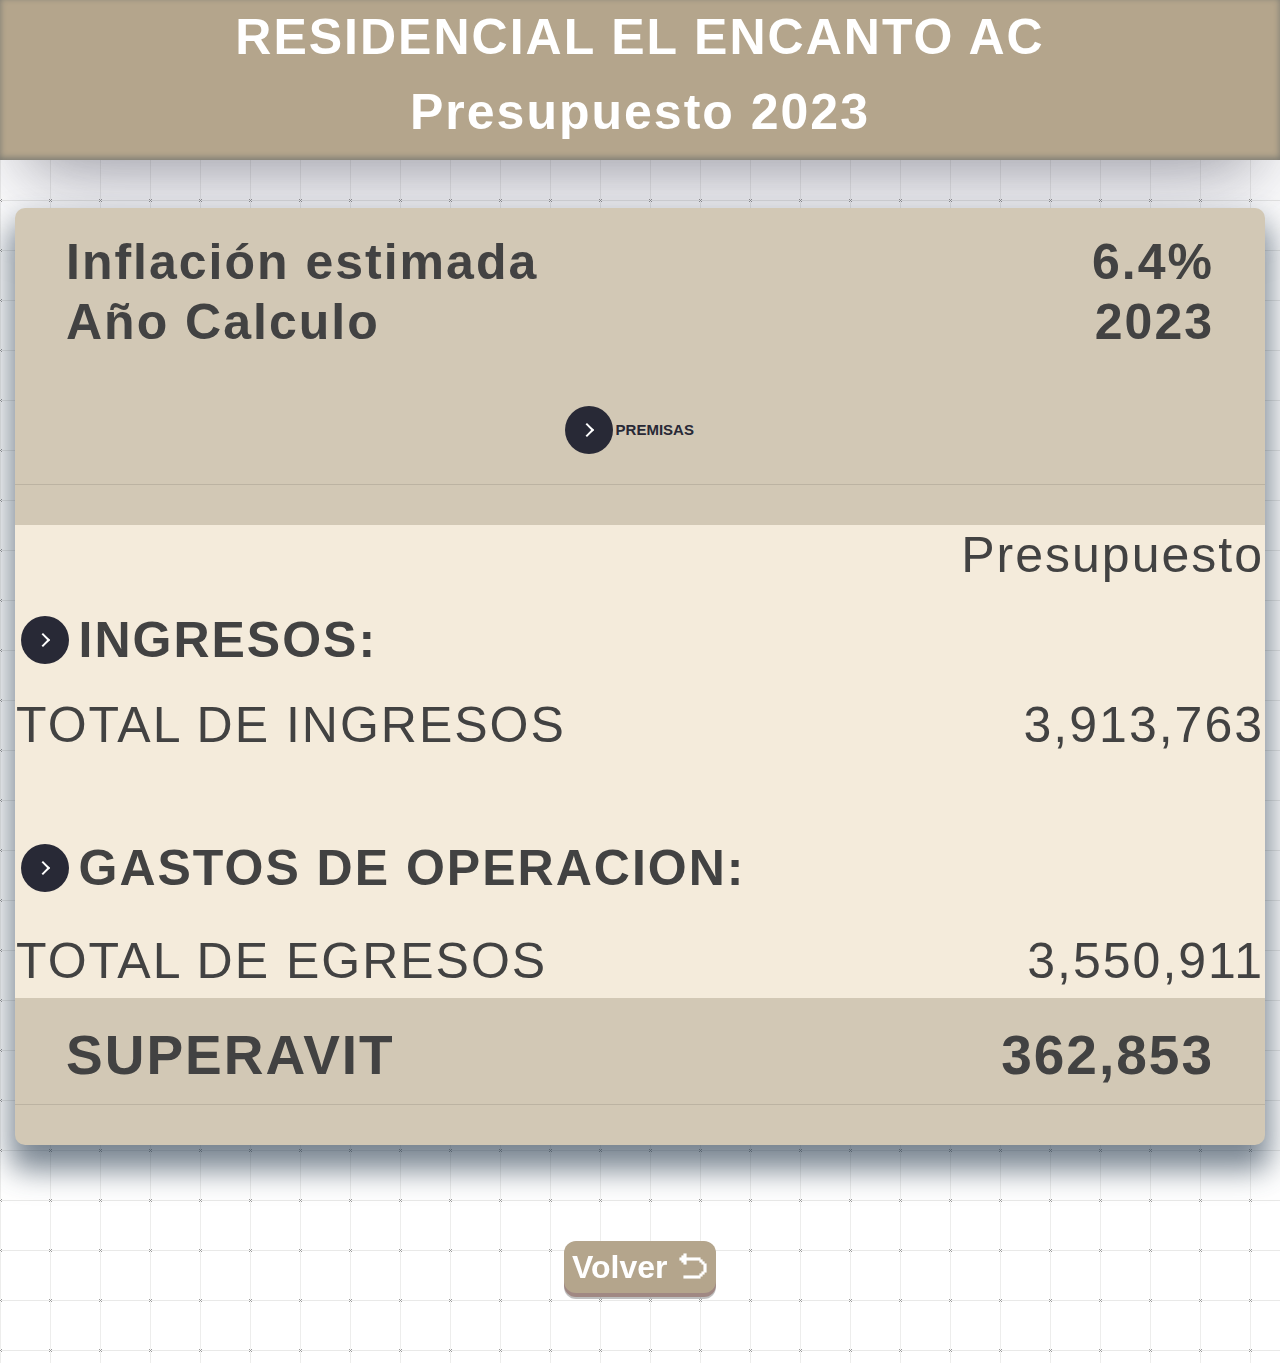
==== presupuesto.html @ ca0fb0a0 "Initial commit" ====
<script src="presupuesto.js" type="text/javascript"></script>
<link href="presupuesto.css" rel="stylesheet" />
<link rel="stylesheet" href="https://cdn.jsdelivr.net/npm/bootstrap@4.3.1/dist/css/bootstrap.min.css"
    integrity="sha384-ggOyR0iXCbMQv3Xipma34MD+dH/1fQ784/j6cY/iJTQUOhcWr7x9JvoRxT2MZw1T" crossorigin="anonymous">
<title>Presupuesto 2023</title>
<div class="header">
    RESIDENCIAL EL ENCANTO AC
    <p>
        Presupuesto 2023
    </p>
</div>
<br>
<br>

<body>
    <div class="contenido">
        <div class="contenedor">
            <br>
            <div class="inicio">
                <table style="width: 100%; border-collapse: collapse;" class="tablaP">
                    <tbody>
                        <tr>
                            <td style="text-align: justify;">
                                Inflación estimada
                            </td>
                            <td style="text-align: right;">
                                6.4%
                            </td>
                        </tr>
                        <tr>
                            <td style="text-align: justify;">
                                Año Calculo
                            </td>
                            <td style="text-align: right;">
                                2023
                            </td>
                        </tr>
                    </tbody>
                </table>
                <br>
                <div class="centrar-boton">
                    <a href="#contenidoPremisas">
                        <button class="learn-more" style='cursor: pointer; width: 150px;'
                            onClick="muestraPremisas('contenidoPremisas')">
                            <span class="circle" aria-hidden="true">
                                <span class="icon arrow"></span>
                            </span>
                            <span class="button-text">Premisas</span>
                        </button>
                </div>
                </a>
                <div id="contenidoPremisas">
                    <div id="cerrarPremisas" style="text-align: left; font-size: 60px;"><a
                            style="text-decoration: none; color: #434343;" href="javascript:cerrarPremisas()">🆇</a>
                    </div>
                    <div class="subtitulo" style="font-size: 65px;">
                        PREMISAS DE CALCULO
                    </div>
                    <br>
                    <table style="width: 100%; border-collapse: collapse; background-color: #F4EBDB;">
                        <tbody>
                            <tr>
                                <td style="text-align: left; font-size: 45px;">
                                    Incremento en sueldos
                                </td>
                                <td style="text-align: right; font-size: 45px;">
                                    10%
                                </td>
                            </tr>
                            <tr>
                                <td style="text-align: left; font-size: 45px;">
                                    Incremento en energía eléctrica
                                </td>
                                <td style="text-align: right; font-size: 45px;">
                                    7.10%
                                </td>
                            </tr>
                            <tr>
                                <td style="text-align: left; font-size: 45px;">
                                    Inflación
                                </td>
                                <td style="text-align: right; font-size: 45px;">
                                    6.04%
                                </td>
                            </tr>
                        </tbody>
                    </table>
                    <br>
                    <br>
                    <p style="font-size: 30px; text-align: left;">
                        Se contempla un programa de mantenimento preventivo
                    </p>
                    <p style="font-size: 30px; text-align: left;">
                        <strong>Nota: </strong> En los sueldos se esta considerando el incremento en los días de
                        vacaciones aprobado en la Ley Federal del Trabajo para 2023
                    </p>
                </div>

            </div>
            <hr>
            <br>
            <table style="width: 100%; height: auto; border-collapse: collapse;" class="tablaC">
                <tbody>
                    <tr>
                        <td style="width: 50%; height: auto; text-align: left;">

                        </td>
                        <td style="width: 50%; height: auto; text-align: right;">
                            Presupuesto
                        </td>
                    </tr>
                </tbody>
            </table>
            <div id="contenidoP">
                <table style="width: 100%; border-collapse: collapse;" class="tablaI">
                    <tbody>
                        <td style="width: 5%;">
                            <a href="#contenidoI">
                                <div class="centrar-boton">
                                    <button class="learn-more" style='cursor: pointer; width: 50px;'
                                        onClick="muestraI('contenidoI')">
                                        <span class="circle" aria-hidden="true">
                                            <span class="icon arrow"></span>
                                        </span>
                                        <span class="button-text"></span>
                                    </button>
                                </div>
                            </a>
                        </td>
                        <td style="width: 95%; text-align: justify;">
                            <strong>
                                INGRESOS:
                            </strong>
                        </td>
                        </tr>
                    </tbody>
                </table>
                <div id="contenidoI">
                    <div id="cerrarI" style="text-align: left; font-size: 60px;"><a
                            style="text-decoration: none; color: #434343;" href="javascript:cerrarI()">🆇</a>
                    </div>
                    <table style="width: 100%; height: auto; border-collapse: collapse;" class="tablaCI">
                        <tbody>
                            <tr>
                                <td style="text-align: left;">
                                    Ingresos por cuotas de mantenimiento
                                </td>
                                <td style="text-align: right;">
                                    4,155,855
                                </td>
                            </tr>
                            <tr>
                                <td style="text-align: left;">
                                    Descuentos por cuotas de mantenimiento
                                </td>
                                <td style="text-align: right;">
                                    278,129
                                </td>
                            </tr>
                            <tr>
                                <td style="text-align: left;">
                                    <strong>
                                        Ingresos netos de mantenimiento
                                    </strong>
                                </td>
                                <td style="text-align: right;">
                                    <strong>
                                        3,877,726
                                    </strong>
                                </td>
                            </tr>
                            <tr>
                                <td style="text-align: left;">
                                    Penalización
                                </td>
                                <td style="text-align: right;">
                                    13,914
                                </td>
                            </tr>
                            <tr>
                                <td style="text-align: left;">
                                    Otros ingresos
                                </td>
                                <td style="text-align: right;">
                                    2,000
                                </td>
                            </tr>
                            <tr>
                                <td style="text-align: left;">
                                    Intereses moratorios
                                </td>
                                <td style="text-align: right;">
                                    11,841
                                </td>
                            </tr>
                            <tr>
                                <td style="text-align: left;">
                                    Intereses por inversiones
                                    <hr>
                                </td>
                                <td style="text-align: right;">
                                    8,283
                                    <hr>
                                </td>
                            </tr>

                        </tbody>
                    </table>
                </div>
                <table style=" width: 100%; border-collapse: collapse;" class="tablaCI">
                    <tbody>
                        <tr>
                            <td style="width: 80%; text-align: left;">
                                TOTAL DE INGRESOS
                                <br>
                                <br>
                            </td>
                            <td style="width: 20%; text-align: right;">
                                3,913,763
                                <br>
                                <br>
                            </td>
                        </tr>
                    </tbody>
                </table>
                <table style="width: 100%; border-collapse: collapse;" class="tablaG">
                    <tbody>
                        <td style="width: 5%;">
                            <a href="#contenidoG">
                                <div class="centrar-boton">
                                    <button class="learn-more" style='cursor: pointer; width: 50px;'
                                        onClick="muestraG('contenidoG')">
                                        <span class="circle" aria-hidden="true">
                                            <span class="icon arrow"></span>
                                        </span>
                                        <span class="button-text"></span>
                                    </button>
                                </div>
                            </a>
                        </td>
                        <td style="width: 95%; text-align: justify;">
                            <strong>
                                GASTOS DE OPERACION:
                            </strong>
                        </td>
                        </tr>
                    </tbody>
                </table>
                <div id="contenidoG">
                    <div id="cerrarG" style="text-align: left; font-size: 60px;"><a
                            style="text-decoration: none; color: #434343;" href="javascript:cerrarG()">🆇</a>
                    </div>
                    <table style="width: 100%; border-collapse: collapse;" class="tablaCG">
                        <tbody>
                            <tr>
                                <td style="width: 5%;">
                                    <a href="#contenidoGA">
                                        <div class="centrar-boton">
                                            <button class="learn-more" style='cursor: pointer; width: 50px;'
                                                onClick="muestraGA('contenidoGA')">
                                                <span class="circle" aria-hidden="true">
                                                    <span class="icon arrow"></span>
                                                </span>
                                                <span class="button-text"></span>
                                            </button>
                                        </div>
                                    </a>
                                </td>
                                <td style="text-align: left; width: 70%;">
                                    <strong>
                                        GASTOS DE ADMINISTRACION
                                    </strong>
                                </td>
                                <td style="text-align: right; width: 25%;">
                                    <strong>
                                        491,463
                                    </strong>
                                </td>
                            </tr>
                        </tbody>
                    </table>
                    <div id="contenidoGA">
                        <table style="width: 100%; border-collapse: collapse;" class="tablaCG">
                            <tbody>
                                <tr>
                                    <td style="text-align: left;">
                                        Sueldos y salarios
                                    </td>
                                    <td style="text-align: right;">
                                        248,993
                                    </td>
                                </tr>
                                <tr>
                                    <td style="text-align: left;">
                                        Prima Vacacional
                                    </td>
                                    <td style="text-align: right;">
                                        3,762
                                    </td>
                                </tr>
                                <tr>
                                    <td style="text-align: left;">
                                        Aguinaldo
                                    </td>
                                    <td style="text-align: right;">
                                        10,261
                                    </td>
                                </tr>
                                <tr>
                                    <td style="text-align: left;">
                                        Honorarios por servicios contables
                                    </td>
                                    <td style="text-align: right;">
                                        65,780
                                    </td>
                                </tr>
                                <tr>
                                    <td style="text-align: left;">
                                        Honorarios por servicios legales
                                    </td>
                                    <td style="text-align: right;">
                                        20,000
                                    </td>
                                </tr>
                                <tr>
                                    <td style="text-align: left;">
                                        Gastos de teléfono
                                    </td>
                                    <td style="text-align: right;">
                                        10,536
                                    </td>
                                </tr>
                                <tr>
                                    <td style="text-align: left;">
                                        Servicio de internet
                                    </td>
                                    <td style="text-align: right;">
                                        4,668
                                    </td>
                                </tr>
                                <tr>
                                    <td style="text-align: left;">
                                        Gastos de seguridad social
                                    </td>
                                    <td style="text-align: right;">
                                        56,191
                                    </td>
                                </tr>
                                <tr>
                                    <td style="text-align: left;">
                                        Soporte de equipo de computo
                                    </td>
                                    <td style="text-align: right;">
                                        3,000
                                    </td>
                                </tr>
                                <tr>
                                    <td style="text-align: left;">
                                        Papelería y útiles de escritorio
                                    </td>
                                    <td style="text-align: right;">
                                        11,588
                                    </td>
                                </tr>
                                <tr>
                                    <td style="text-align: left;">
                                        Suministros de limpieza
                                    </td>
                                    <td style="text-align: right;">
                                        30,000
                                    </td>
                                </tr>
                                <tr>
                                    <td style="text-align: left;">
                                        Impuesto sobre nóminas
                                    </td>
                                    <td style="text-align: right;">
                                        7,890
                                    </td>
                                </tr>
                                <tr>
                                    <td style="text-align: left;">
                                        Varios
                                    </td>
                                    <td style="text-align: right;">
                                        6,777
                                    </td>
                                </tr>
                                <tr>
                                    <td style="text-align: left;">
                                        Gastos de asambleas
                                    </td>
                                    <td style="text-align: right;">
                                        7,966
                                    </td>
                                </tr>
                                <tr>
                                    <td style="text-align: left;">
                                        Gastos de transporte
                                    </td>
                                    <td style="text-align: right;">
                                        4,050
                                    </td>
                                </tr>

                            </tbody>
                        </table>
                    </div>
                    <table style="width: 100%; height: auto; border-collapse: collapse;" class="tablaCG">
                        <tbody>
                            <tr>
                                <td style="width: 5%;">
                                    <div class="centrar-boton">
                                        <button class="learn-more" style='cursor: pointer; width: 50px;'
                                            onClick="muestraGM('contenidoGM')">
                                            <span class="circle" aria-hidden="true">
                                                <span class="icon arrow"></span>
                                            </span>
                                            <span class="button-text"></span>
                                        </button>
                                    </div>
                                </td>
                                <td style="text-align: left; width: 70%;">
                                    <strong>
                                        GASTOS DE MANTENIMIENTO
                                    </strong>
                                </td>
                                <td style="text-align: right; width: 25%;">
                                    <strong>
                                        776,921
                                    </strong>
                                </td>
                            </tr>
                        </tbody>
                    </table>
                    <div id="contenidoGM">
                        <table style="width: 100%; border-collapse: collapse;" class="tablaCG">
                            <tbody>
                                <tr>
                                    <td style="text-align: left;">
                                        Sueldos y salarios
                                    </td>
                                    <td style="text-align: right;">
                                        522,514
                                    </td>
                                </tr>
                                <tr>
                                    <td style="text-align: left;">
                                        Prima dominical
                                    </td>
                                    <td style="text-align: right;">
                                        4,867
                                    </td>
                                </tr>
                                <tr>
                                    <td style="text-align: left;">
                                        Aguinaldo
                                    </td>
                                    <td style="text-align: right;">
                                        21,725
                                    </td>
                                </tr>
                                <tr>
                                    <td style="text-align: left;">
                                        Prima vacacional
                                    </td>
                                    <td style="text-align: right;">
                                        6,770
                                    </td>
                                </tr>
                                <tr>
                                    <td style="text-align: left;">
                                        Finíquitos
                                    </td>
                                    <td style="text-align: right;">
                                        85000
                                    </td>
                                </tr>
                                <tr>
                                    <td style="text-align: left;">
                                        Uniformes
                                    </td>
                                    <td style="text-align: right;">
                                        -
                                    </td>
                                </tr>
                                <tr>
                                    <td style="text-align: left;">
                                        Gastos de seguridad social
                                    </td>
                                    <td style="text-align: right;">
                                        119,515
                                    </td>
                                </tr>
                                <tr>
                                    <td style="text-align: left;">
                                        Impuesto sobre nómina
                                    </td>
                                    <td style="text-align: right;">
                                        16,530
                                    </td>
                                </tr>
                            </tbody>
                        </table>
                    </div>
                    <table style="width: 100%; height: auto; border-collapse: collapse;" class="tablaCG">
                        <tbody>
                            <tr>
                                <td style="width: 5%;">
                                    <div class="centrar-boton">
                                        <button class="learn-more" style='cursor: pointer; width: 50px;'
                                            onClick="muestraME('contenidoME')">
                                            <span class="circle" aria-hidden="true">
                                                <span class="icon arrow"></span>
                                            </span>
                                            <span class="button-text"></span>
                                        </button>
                                    </div>
                                </td>
                                <td style="text-align: left; width: 70%;">
                                    <strong>
                                        MANTENIMIENTO DE EDIFICIO
                                    </strong>
                                </td>
                                <td style="text-align: right; width: 25%;">
                                    <strong>
                                        902,336
                                    </strong>
                                </td>
                            </tr>
                        </tbody>
                    </table>
                    <div id="contenidoME">
                        <table style="width: 100%; border-collapse: collapse;" class="tablaCG">
                            <tbody>
                                <tr>
                                    <td style="text-align: left;">
                                        Suministros de mantenimiento
                                    </td>
                                    <td style="text-align: right;">
                                        32,612
                                    </td>
                                </tr>
                                <tr>
                                    <td style="text-align: left;">
                                        Agua potable
                                    </td>
                                    <td style="text-align: right;">
                                        185,890
                                    </td>
                                </tr>
                                <tr>
                                    <td style="text-align: left;">
                                        Energía eléctrica
                                    </td>
                                    <td style="text-align: right;">
                                        374,353
                                    </td>
                                </tr>
                                <tr>
                                    <td style="text-align: left;">
                                        Lonas
                                    </td>
                                    <td style="text-align: right;">
                                        50,000
                                    </td>
                                </tr>
                                <tr>
                                    <td style="text-align: left;">
                                        Pintura
                                    </td>
                                    <td style="text-align: right;">
                                        25,250
                                    </td>
                                </tr>
                                <tr>
                                    <td style="text-align: left;">
                                        Derechos por recolección de basura
                                    </td>
                                    <td style="text-align: right;">
                                        34,496
                                    </td>
                                </tr>
                                <tr>
                                    <td style="text-align: left;">
                                        Gastos de reparaciónes
                                    </td>
                                    <td style="text-align: right;">
                                        7,159
                                    </td>
                                </tr>
                                <tr>
                                    <td style="text-align: left;">
                                        Mantenimiento de áreas comúnes
                                    </td>
                                    <td style="text-align: right;">
                                        192,575
                                    </td>
                                </tr>
                            </tbody>
                        </table>
                    </div>
                    <table style="width: 100%; height: auto; border-collapse: collapse;" class="tablaCG">
                        <tbody>
                            <tr>
                                <td style="width: 5%;">
                                    <div class="centrar-boton">
                                        <button class="learn-more" style='cursor: pointer; width: 50px;'
                                            onClick="muestraA('contenidoA')">
                                            <span class="circle" aria-hidden="true">
                                                <span class="icon arrow"></span>
                                            </span>
                                            <span class="button-text"></span>
                                        </button>
                                    </div>
                                </td>
                                <td style="text-align: left; width: 70%;">
                                    <strong>
                                        ALBERCAS
                                    </strong>
                                </td>
                                <td style="text-align: right; width: 25%;">
                                    <strong>
                                        93,327
                                    </strong>
                                </td>
                            </tr>
                        </tbody>
                    </table>
                    <div id="contenidoA">
                        <table style="width: 100%; border-collapse: collapse;" class="tablaCG">
                            <tbody>
                                <tr>
                                    <td style="text-align: left;">
                                        Productos químicos
                                    </td>
                                    <td style="text-align: right;">
                                        51,000
                                    </td>
                                </tr>
                                <tr>
                                    <td style="text-align: left;">
                                        Mantenimiento de bombas y reguladores
                                    </td>
                                    <td style="text-align: right;">
                                        15,800
                                    </td>
                                </tr>
                                <tr>
                                    <td style="text-align: left;">
                                        Cubiertas termostáticas
                                    </td>
                                    <td style="text-align: right;">
                                        26,527
                                    </td>
                                </tr>

                            </tbody>
                        </table>
                    </div>
                    <table style="width: 100%; height: auto; border-collapse: collapse;" class="tablaCG">
                        <tbody>
                            <tr>
                                <td style="width: 5%;">
                                    <div class="centrar-boton">
                                        <button class="learn-more" style='cursor: pointer; width: 50px;'
                                            onClick="muestraJ('contenidoJ')">
                                            <span class="circle" aria-hidden="true">
                                                <span class="icon arrow"></span>
                                            </span>
                                            <span class="button-text"></span>
                                        </button>
                                    </div>
                                </td>
                                <td style="text-align: left; width: 70%;">
                                    <strong>
                                        JARDINERIA
                                    </strong>
                                </td>
                                <td style="text-align: right; width: 25%;">
                                    <strong>
                                        359,053
                                    </strong>
                                </td>
                            </tr>
                        </tbody>
                    </table>
                    <div id="contenidoJ">
                        <table style="width: 100%; border-collapse: collapse;" class="tablaCG">
                            <tbody>
                                <tr>
                                    <td style="text-align: left;">
                                        Jardinería y fumigación
                                    </td>
                                    <td style="text-align: right;">
                                        42,866
                                    </td>
                                </tr>
                                <tr>
                                    <td style="text-align: left;">
                                        Sueldos y salarios
                                    </td>
                                    <td style="text-align: right;">
                                        227,347
                                    </td>
                                </tr>
                                <tr>
                                    <td style="text-align: left;">
                                        Honorarios asimilados
                                    </td>
                                    <td style="text-align: right;">
                                        -
                                    </td>
                                </tr>
                                <tr>
                                    <td style="text-align: left;">
                                        Prima vacacional
                                    </td>
                                    <td style="text-align: right;">
                                        2,967
                                    </td>
                                </tr>
                                <tr>
                                    <td style="text-align: left;">
                                        Aguinaldo
                                    </td>
                                    <td style="text-align: right;">
                                        9,369
                                    </td>
                                </tr>
                                <tr>
                                    <td style="text-align: left;">
                                        Gastos de seguridad social
                                    </td>
                                    <td style="text-align: right;">
                                        69,314
                                    </td>
                                </tr>
                                <tr>
                                    <td style="text-align: left;">
                                        Impuesto sobre nómina
                                    </td>
                                    <td style="text-align: right;">
                                        7,190
                                    </td>
                                </tr>
                            </tbody>
                        </table>
                    </div>
                    <table style="width: 100%; height: auto; border-collapse: collapse;" class="tablaCG">
                        <tbody>
                            <tr>
                                <td style="width: 5%;">
                                    <div class="centrar-boton">
                                        <button class="learn-more" style='cursor: pointer; width: 50px;'
                                            onClick="muestraS('contenidoS')">
                                            <span class="circle" aria-hidden="true">
                                                <span class="icon arrow"></span>
                                            </span>
                                            <span class="button-text"></span>
                                        </button>
                                    </div>
                                </td>
                                <td style="text-align: left; width: 70%;">
                                    <strong>
                                        SEGURIDAD
                                    </strong>
                                </td>
                                <td style="text-align: right; width: 25%;">
                                    <strong>
                                        927,811
                                    </strong>
                                </td>
                            </tr>
                        </tbody>
                    </table>
                    <div id="contenidoS">
                        <table style="width: 100%; border-collapse: collapse;" class="tablaCG">
                            <tbody>
                                <tr>
                                    <td style="text-align: left;">
                                        Sueldos y salarios
                                    </td>
                                    <td style="text-align: right;">
                                        391,369
                                    </td>
                                </tr>
                                <tr>
                                    <td style="text-align: left;">
                                        Prima dominical
                                    </td>
                                    <td style="text-align: right;">
                                        7,403
                                    </td>
                                </tr>
                                <tr>
                                    <td style="text-align: left;">
                                        Aguinaldo
                                    </td>
                                    <td style="text-align: right;">
                                        15,725
                                    </td>
                                </tr>
                                <tr>
                                    <td style="text-align: left;">
                                        Prima Vacacional
                                    </td>
                                    <td style="text-align: right;">
                                        5,591
                                    </td>
                                </tr>
                                <tr>
                                    <td style="text-align: left;">
                                        Gastos de seguridad social
                                    </td>
                                    <td style="text-align: right;">
                                        94,446
                                    </td>
                                </tr>
                                <tr>
                                    <td style="text-align: left;">
                                        Servicio de seguridad privada
                                    </td>
                                    <td style="text-align: right;">
                                        400,896
                                    </td>
                                </tr>
                                <tr>
                                    <td style="text-align: left;">
                                        Impuesto sobre nóminas
                                    </td>
                                    <td style="text-align: right;">
                                        12,381
                                    </td>
                                </tr>
                            </tbody>
                        </table>
                    </div>
                    <table style="width: 100%; height: auto; border-collapse: collapse;" class="tablaCG">
                        <tbody>
                            <tr>
                                <td style="width: 5%;">
                                    <div class="centrar-boton">
                                        <button class="learn-more" style='cursor: pointer; width: 50px;'
                                            onClick="muestraE('contenidoE')">
                                            <span class="circle" aria-hidden="true">
                                                <span class="icon arrow"></span>
                                            </span>
                                            <span class="button-text"></span>
                                        </button>
                                    </div>
                                </td>
                                <td style="text-align: left; width: 70%;">
                                    <strong>
                                        EQUIPO
                                    </strong>
                                </td>
                                <td style="text-align: right; width: 25%;">
                                    <strong>
                                        0
                                    </strong>
                                </td>
                            </tr>
                        </tbody>
                    </table>
                    <div id="contenidoE">
                        <table style="width: 100%; border-collapse: collapse;" class="tablaCG">
                            <tbody>
                                <tr>
                                    <td style="text-align: left;">
                                        Equipo
                                    </td>
                                    <td style="text-align: right;">
                                        0
                                    </td>
                                </tr>
                            </tbody>
                        </table>
                    </div>
                </div>
            </div>
            <table style="width: 100%; border-collapse: collapse;" class="tablaCI">
                <tbody>
                    <tr>
                        <td style="width: 80%; text-align: left;">
                            TOTAL DE EGRESOS
                        </td>
                        <td style="width: 20%; text-align: right;">
                            3,550,911
                        </td>
                    </tr>
                </tbody>
            </table>
            <br>
            <div class="inicio">
                <table style="width: 100%; border-collapse: collapse;" class="tablaP">
                    <tbody>
                        <tr>
                            <td style="width: 50%; text-align: left; font-size: 55px;">
                                SUPERAVIT
                            </td>
                            <td style="width: 50%; text-align: right; font-size: 55px;">
                                362,853
                            </td>
                        </tr>
                    </tbody>
                </table>
            </div>
            <hr>
            <br>
        </div>
    </div>
</body>
<footer>
    <button class="button-82-pushable" role="button">
        <span class="button-82-shadow"></span>
        <span class="button-82-edge"></span>
        <span class="button-82-front text"><a href="./inicio.html" style="text-decoration: none; color: white;">Volver
                ⮌</a>
        </span>
    </button>
</footer>
<br>
<br>
---- presupuesto.css ----
::-webkit-scrollbar-track {
    -webkit-box-shadow: inset 0 0 6px rgba(0, 0, 0, 0.3);
    border-radius: 10px;
    background-color: #F5F5F5;
}

::-webkit-scrollbar {
    width: 12px;
    background-color: #F5F5F5;
}

::-webkit-scrollbar-thumb {
    border-radius: 10px;
    -webkit-box-shadow: inset 0 0 6px rgba(0, 0, 0, .3);
    background-color: #BEA992;
}

/* BACKGROUND
 */
/* Exo thin font from Google. */
@import url(https://fonts.googleapis.com/css?family=Exo:100);

/* Background data (Original source: https://subtlepatterns.com/grid-me/) */
/* Animations */
@-webkit-keyframes bg-scrolling-reverse {
    100% {
        background-position: 50px 50px;
    }
}

@-moz-keyframes bg-scrolling-reverse {
    100% {
        background-position: 50px 50px;
    }
}

@-o-keyframes bg-scrolling-reverse {
    100% {
        background-position: 50px 50px;
    }
}

@keyframes bg-scrolling-reverse {
    100% {
        background-position: 50px 50px;
    }
}

@-webkit-keyframes bg-scrolling {
    0% {
        background-position: 50px 50px;
    }
}

@-moz-keyframes bg-scrolling {
    0% {
        background-position: 50px 50px;
    }
}

@-o-keyframes bg-scrolling {
    0% {
        background-position: 50px 50px;
    }
}

@keyframes bg-scrolling {
    0% {
        background-position: 50px 50px;
    }
}

/* Main styles */
body {
    height: auto;
    margin-top: 13.5rem;
    color: #999;
    font: 400 16px/1.5 exo, ubuntu, "segoe ui", helvetica, arial, sans-serif;
    text-align: center;
    /* img size is 50x50 */
    background: url("[data-uri]") repeat 0 0;
    -webkit-animation: bg-scrolling-reverse .92s infinite;
    /* Safari 4+ */
    -moz-animation: bg-scrolling-reverse .92s infinite;
    /* Fx 5+ */
    -o-animation: bg-scrolling-reverse .92s infinite;
    /* Opera 12+ */
    animation: bg-scrolling-reverse .92s infinite;
    /* IE 10+ */
    -webkit-animation-timing-function: linear;
    -moz-animation-timing-function: linear;
    -o-animation-timing-function: linear;
    animation-timing-function: linear;
}




h2 {
    text-align: center;
    font-size: larger;
    font-weight: 700;
    letter-spacing: 5px;
    word-spacing: 20px;
    line-height: 40px;
}

h3 {
    font-family: "Lucida Sans Unicode", "Lucida Grande", sans-serif;
    text-align: center;
    margin-left: 60px;
    font-weight: 700;
    color: #434655;
    line-height: 40px;
}

h4 {
    font-family: "Lucida Sans Unicode", "Lucida Grande", sans-serif;
    text-align: center;
    font-weight: 700;
    margin-left: 60px;
    color: #434655;
    line-height: normal;
}

h5 {
    font-family: "Lucida Sans Unicode", "Lucida Grande", sans-serif;
    text-align: center;
    font-weight: 700;
    color: white;
}

h6 {
    font-family: "Lucida Sans Unicode", "Lucida Grande", sans-serif;
    text-align: center;
    color: white;
}

footer {
    top: 15px;
    height: 10vh;
    font-size: large;
    font-family: 'Segoe UI', Tahoma, Geneva, Verdana, sans-serif;
    color: #434655;
    font-size: larger;
    text-align: center;
}

.subtitulo {
    font-family: 'Segoe UI', Tahoma, Geneva, Verdana, sans-serif;
    color: #434655;
    text-align: center;
    font-size: 30px;
    margin-top: 50px;
    margin-bottom: 30px;
    line-height: 50px;
}


a:link {
    text-decoration: none;
}

a:visited {
    text-decoration: none;
}


/**********************************************************************************************BOTON REGRESAR*/
.button-82-pushable {
    position: relative;
    margin-top: auto;
    margin-left: auto;
    border: none;
    background: transparent;
    padding: 0;
    cursor: pointer;
    outline-offset: 4px;
    transition: filter 250ms;
    user-select: none;
    -webkit-user-select: none;
    touch-action: manipulation;
}

.button-82-shadow {
    position: absolute;
    top: 0;
    left: 0;
    width: 100%;
    height: 100%;
    border-radius: 12px;
    background: hsl(0deg 0% 0% / 0.25);
    will-change: transform;
    transform: translateY(2px);
    transition:
        transform 600ms cubic-bezier(.3, .7, .4, 1);
}

.button-82-edge {
    position: absolute;
    top: 0;
    left: 0;
    width: 100%;
    height: 100%;
    border-radius: 12px;
    background: linear-gradient(to left,
            #a08883 0%,
            #a08883 8%,
            #a08883 92%,
            #a08883 100%);
}

.button-82-front {
    display: block;
    position: relative;
    padding: 12px 27px;
    border-radius: 12px;
    font-size: 1.1rem;
    background: #B4A58C;
    will-change: transform;
    transform: translateY(-4px);
    transition:
        transform 600ms cubic-bezier(.3, .7, .4, 1);
}

@media (min-width: 768px) {
    .button-82-front {
        font-size: 2rem;
        padding: 2px 8px;
        font-weight: bolder;
        color: white;
        text-decoration: none;
    }
}

.button-82-pushable:hover {
    filter: brightness(110%);
    -webkit-filter: brightness(110%);
}

.button-82-pushable:hover .button-82-front {
    transform: translateY(-6px);
    transition:
        transform 250ms cubic-bezier(.3, .7, .4, 1.5);
}

.button-82-pushable:active .button-82-front {
    transform: translateY(-2px);
    transition: transform 34ms;
}

.button-82-pushable:hover .button-82-shadow {
    transform: translateY(4px);
    transition:
        transform 250ms cubic-bezier(.3, .7, .4, 1.5);
}

.button-82-pushable:active .button-82-shadow {
    transform: translateY(1px);
    transition: transform 34ms;
}

.button-82-pushable:focus:not(:focus-visible) {
    outline: none;
}

/*******************************************************************************************FIN BOTON REGRESAR*/



/*CONTENIDO TEMATICO*/
.columnA {
    position: absolute;
    top: 150px;
    left: 235px;
    width: 200px;
    margin-top: 10px;
    background-color: #958971;
    color: white;
    font-family: "Lucida Sans Unicode", "Lucida Grande", sans-serif;
    font-style: normal;
    font-variant: small-caps;
    text-transform: capitalize;
    border-radius: 10px;
    box-shadow: rgba(0, 0, 0, 0.09) 0px 2px 1px, rgba(0, 0, 0, 0.09) 0px 4px 2px, rgba(0, 0, 0, 0.09) 0px 8px 4px, rgba(0, 0, 0, 0.09) 0px 16px 8px, rgba(0, 0, 0, 0.09) 0px 32px 16px;
    padding-top: 10px;
}

.columnP {
    position: absolute;
    top: 150px;
    right: 255px;
    width: 200px;
    margin-top: 10px;
    background-color: #958971;
    color: white;
    font-family: "Lucida Sans Unicode", "Lucida Grande", sans-serif;
    font-style: normal;
    font-variant: small-caps;
    text-transform: capitalize;
    border-radius: 10px;
    box-shadow: rgba(0, 0, 0, 0.09) 0px 2px 1px, rgba(0, 0, 0, 0.09) 0px 4px 2px, rgba(0, 0, 0, 0.09) 0px 8px 4px, rgba(0, 0, 0, 0.09) 0px 16px 8px, rgba(0, 0, 0, 0.09) 0px 32px 16px;
    padding-top: 10px;
}

.Hheader {
    font-family: "Lucida Sans Unicode", "Lucida Grande", sans-serif;
    font-size: 50px;
    letter-spacing: 2px;
    word-spacing: 0px;
    font-weight: 400;
    font-style: normal;
    font-variant: small-caps;
    text-transform: capitalize;
    text-align: center;
    padding-top: 15px;
    color: white;
    margin-left: 50px;

}

/*FIN CONTENIDO TEMATICO*/


/*CONTENIDO DE TITULOS*/
.ActivosPasivos {
    font-family: 'Trebuchet MS', 'Lucida Sans Unicode', 'Lucida Grande', 'Lucida Sans', Arial, sans-serif;
    font-size: 50px;
    font-weight: 900;
    text-align: center;
    margin-left: auto;
    margin-right: auto;
    border-collapse: separate;
    border-spacing: 50px;
    color: #5F6EBF;

}

.titulo_boton {
    color: #434655;
    margin-bottom: 50px;
    text-align: right;
    width: 600px;
    margin-left: auto;
    margin-right: auto;
    font-family: helvetica;
    font-size: 40px;
    font-weight: bold;
    line-height: 40px;

}

.boton_mostrar {
    border: none;
    color: #434655;
    text-align: center;
    font-size: 25px;
    display: inline-block;
    text-decoration: none;
    cursor: pointer;

}

/*FIN DE CONTENIDO DE TITULOS*/


/*CONTENIDOS DE TABLA*/

#contenidoP {
}

#contenidoI {
    display: none;
}

#contenidoG {
    display: none;
}

#contenidoGA {
    display: none;
}
#contenidoGM{
    display: none;
}

#contenidoME{
    display: none;
}

#contenidoA{
    display: none;
}

#contenidoJ{
    display: none;
}
#contenidoS{
    display: none;
}
#contenidoE{
    display: none;
}
#contenidoPremisas{
    display: none;
}
/*FIN DE LOS CONTENIDOS DE TABLA*/











/*SITUACION*/
.offset {
    margin-top: 0;
    padding-top: 100px;
    text-align: center;
    transition: 0.3s;
}

.header {
    font-family: 'Segoe UI', Tahoma, Geneva, Verdana, sans-serif;
    letter-spacing: 2px;
    font-weight: 600;
    font-size: 50px;
    font-style: normal;
    text-align: center;
    color: white;
    position: static;
    width: 100%;
    height: 160px;
    text-align: center;
    background: #B4A58C;
    box-shadow: rgba(50, 50, 93, 0.25) 0px 50px 100px -20px, rgba(0, 0, 0, 0.3) 0px 30px 60px -30px, rgba(10, 37, 64, 0.35) 0px -2px 6px 0px inset;
}

.contenido {
    text-decoration: none;
    background-color: #D2C8B5;
    margin-left: 15px;
    margin-right: 15px;
    margin-bottom: 80px;
    box-shadow: rgba(38, 57, 77, 0.616) 0px 20px 30px 5px;
    border-radius: 10px;
    color: #4E4F52;
}


/*FIN SITUACION*/

.inicio{
    margin-left: 50px;
    margin-right: 50px;
}


.tablaP tbody td {
    font-family: helvetica;
    font-size: 50px;
    font-weight: 700;
    color: #424242;
    height: auto;
    letter-spacing: 2;
}

.tablaC tbody td {
    background-color: #F4EBDB;
    font-family: helvetica;
    font-size: 50px;
    color: #424242;
    height: 75px;
    letter-spacing: 2;
}

.tablaI tbody td {
    background-color: #F4EBDB;
    font-family: helvetica;
    font-size: 50px;
    color: #424242;
    height: 80px;
    letter-spacing: 2;
}

.tablaG tbody td {
    background-color: #F4EBDB;
    font-family: helvetica;
    font-size: 50px;
    color: #424242;
    height: 75px;
    letter-spacing: 2;
}

.tablaCI tbody td {
    background-color: #F4EBDB;
    font-family: helvetica;
    font-size: 50px;
    color: #424242;
    height: 75px;
    letter-spacing: 2;
}

.tablaCG tbody td {
    background-color: #F4EBDB;
    font-family: helvetica;
    font-size: 50px;
    color: #424242;
    height: 75px;
    letter-spacing: 2;
}
.contenedor {}

.container {
    height: 50px;
    position: relative;
}

table tbody td {}

/*************************************************************************








*/

@import url("https://fonts.googleapis.com/css?family=Mukta:700");

* {
    box-sizing: border-box;
}

*::before,
*::after {
    box-sizing: border-box;
}

button {
    top: 20px;
    position: relative;
    display: inline-block;
    cursor: pointer;
    outline: none;
    border: 0;
    vertical-align: middle;
    text-decoration: none;
    background: transparent;
    padding: 0;
    font-size: inherit;
    font-family: inherit;
}

button.learn-more {
    width: 12rem;
    height: auto;
}

button.learn-more .circle {
    transition: all 0.45s cubic-bezier(0.65, 0, 0.076, 1);
    position: relative;
    display: block;
    margin: 0px;
    width: 3rem;
    height: 3rem;
    background: #282936;
    border-radius: 1.625rem;
}

button.learn-more .circle .icon {
    transition: all 0.45s cubic-bezier(0.65, 0, 0.076, 1);
    position: absolute;
    top: 0;
    bottom: 0;
    margin: auto;
    background: #fff;
}

button.learn-more .circle .icon.arrow {
    transition: all 0.45s cubic-bezier(0.65, 0, 0.076, 1);
    left: 0.625rem;
    width: 1.125rem;
    height: 0.125rem;
    background: none;
}

button.learn-more .circle .icon.arrow::before {
    position: absolute;
    content: "";
    top: -0.25rem;
    right: 0.0625rem;
    width: 0.625rem;
    height: 0.625rem;
    border-top: 0.125rem solid #fff;
    border-right: 0.125rem solid #fff;
    transform: rotate(45deg);
}

button.learn-more .button-text {
    transition: all 0.45s cubic-bezier(0.65, 0, 0.076, 1);
    position: absolute;
    top: 0;
    left: 0;
    right: 0;
    bottom: 0;
    padding: 0.75rem 0;
    margin: 0 0 0 1.85rem;
    color: #282936;
    font-weight: 700;
    font-size: 15px;
    line-height: 1.6;
    text-align: center;
    text-transform: uppercase;
}

button:hover .circle {
    width: 100%;
}

button:hover .circle .icon.arrow {
    background: #fff;
    transform: translate(1rem, 0);
}

button:hover .button-text {
    color: #fff;
}



.centrar-boton {
    margin-top: 10px;
    margin-bottom: 50px;
    display: flex;
    justify-content: center;
}
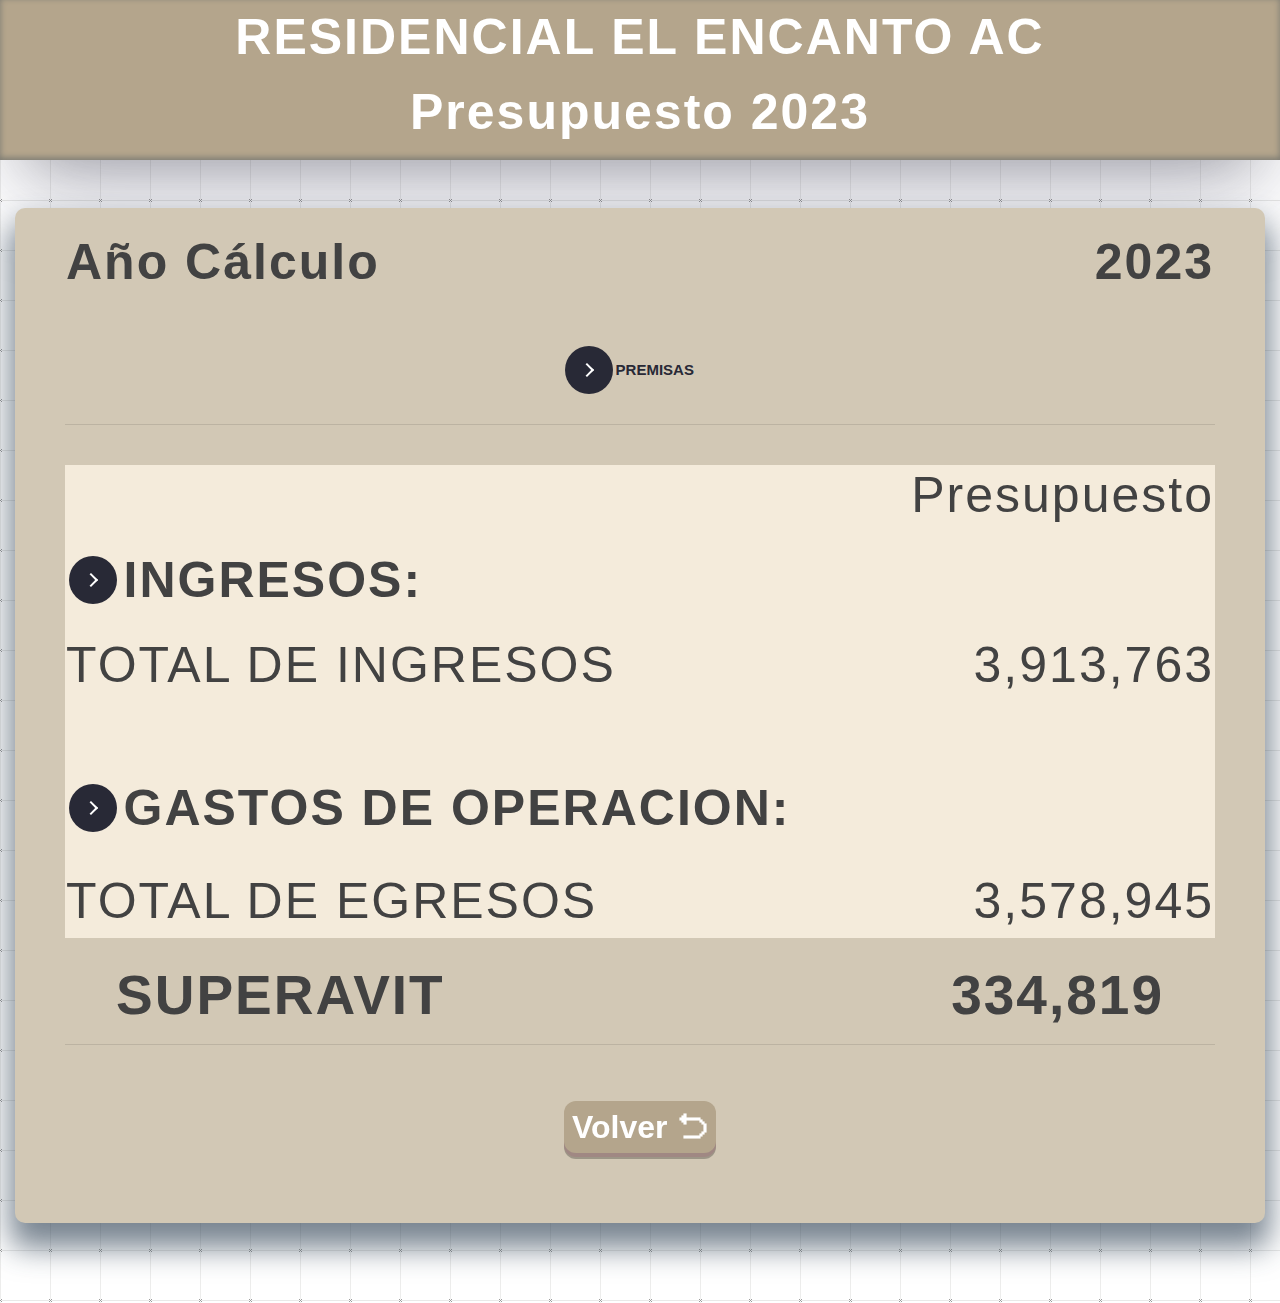
==== commit bb167db1: "Update presupuesto.html" ====
--- a/presupuesto.html
+++ b/presupuesto.html
@@ -21,15 +21,7 @@
                     <tbody>
                         <tr>
                             <td style="text-align: justify;">
-                                Inflación estimada
-                            </td>
-                            <td style="text-align: right;">
-                                6.4%
-                            </td>
-                        </tr>
-                        <tr>
-                            <td style="text-align: justify;">
-                                Año Calculo
+                                Año Cálculo
                             </td>
                             <td style="text-align: right;">
                                 2023
@@ -50,7 +42,7 @@
                 </div>
                 </a>
                 <div id="contenidoPremisas">
-                    <div id="cerrarPremisas" style="text-align: left; font-size: 60px;"><a
+                    <div id="cerrarPremisas" style="text-align: left; font-size: 40px;"><a
                             style="text-decoration: none; color: #434343;" href="javascript:cerrarPremisas()">🆇</a>
                     </div>
                     <div class="subtitulo" style="font-size: 65px;">
@@ -83,833 +75,841 @@
                                     6.04%
                                 </td>
                             </tr>
+                            <tr>
+                                <td style="font-size: 40px; text-align: left;">
+                                    Se proponen tres cuotas extraordinarias
+                                </td>
+                            </tr>
+                            <tr>
+                                <td style="font-size: 40px; text-align: left;">
+                                    Se contempla un programa de mantenimento preventivo
+                                </td>
+                            </tr>
+                            <tr>
+                                <td style="font-size: 40px; text-align: left;">
+                                    <strong>Nota: </strong> En los sueldos se esta considerando el incremento en los
+                                    días de
+                                    vacaciones aprobado en la Ley Federal del Trabajo para 2023
+                                </td>
+                            </tr>
                         </tbody>
                     </table>
-                    <br>
-                    <br>
-                    <p style="font-size: 30px; text-align: left;">
-                        Se contempla un programa de mantenimento preventivo
-                    </p>
-                    <p style="font-size: 30px; text-align: left;">
-                        <strong>Nota: </strong> En los sueldos se esta considerando el incremento en los días de
-                        vacaciones aprobado en la Ley Federal del Trabajo para 2023
-                    </p>
+
+
                 </div>
-
-            </div>
-            <hr>
-            <br>
-            <table style="width: 100%; height: auto; border-collapse: collapse;" class="tablaC">
-                <tbody>
-                    <tr>
-                        <td style="width: 50%; height: auto; text-align: left;">
-
-                        </td>
-                        <td style="width: 50%; height: auto; text-align: right;">
-                            Presupuesto
-                        </td>
-                    </tr>
-                </tbody>
-            </table>
-            <div id="contenidoP">
-                <table style="width: 100%; border-collapse: collapse;" class="tablaI">
-                    <tbody>
-                        <td style="width: 5%;">
-                            <a href="#contenidoI">
-                                <div class="centrar-boton">
-                                    <button class="learn-more" style='cursor: pointer; width: 50px;'
-                                        onClick="muestraI('contenidoI')">
-                                        <span class="circle" aria-hidden="true">
-                                            <span class="icon arrow"></span>
-                                        </span>
-                                        <span class="button-text"></span>
-                                    </button>
-                                </div>
-                            </a>
-                        </td>
-                        <td style="width: 95%; text-align: justify;">
-                            <strong>
-                                INGRESOS:
-                            </strong>
-                        </td>
-                        </tr>
-                    </tbody>
-                </table>
-                <div id="contenidoI">
-                    <div id="cerrarI" style="text-align: left; font-size: 60px;"><a
-                            style="text-decoration: none; color: #434343;" href="javascript:cerrarI()">🆇</a>
-                    </div>
-                    <table style="width: 100%; height: auto; border-collapse: collapse;" class="tablaCI">
-                        <tbody>
-                            <tr>
-                                <td style="text-align: left;">
-                                    Ingresos por cuotas de mantenimiento
-                                </td>
-                                <td style="text-align: right;">
-                                    4,155,855
-                                </td>
-                            </tr>
-                            <tr>
-                                <td style="text-align: left;">
-                                    Descuentos por cuotas de mantenimiento
-                                </td>
-                                <td style="text-align: right;">
-                                    278,129
-                                </td>
-                            </tr>
-                            <tr>
-                                <td style="text-align: left;">
-                                    <strong>
-                                        Ingresos netos de mantenimiento
-                                    </strong>
-                                </td>
-                                <td style="text-align: right;">
-                                    <strong>
-                                        3,877,726
-                                    </strong>
-                                </td>
-                            </tr>
-                            <tr>
-                                <td style="text-align: left;">
-                                    Penalización
-                                </td>
-                                <td style="text-align: right;">
-                                    13,914
-                                </td>
-                            </tr>
-                            <tr>
-                                <td style="text-align: left;">
-                                    Otros ingresos
-                                </td>
-                                <td style="text-align: right;">
-                                    2,000
-                                </td>
-                            </tr>
-                            <tr>
-                                <td style="text-align: left;">
-                                    Intereses moratorios
-                                </td>
-                                <td style="text-align: right;">
-                                    11,841
-                                </td>
-                            </tr>
-                            <tr>
-                                <td style="text-align: left;">
-                                    Intereses por inversiones
-                                    <hr>
-                                </td>
-                                <td style="text-align: right;">
-                                    8,283
-                                    <hr>
-                                </td>
-                            </tr>
-
-                        </tbody>
-                    </table>
-                </div>
-                <table style=" width: 100%; border-collapse: collapse;" class="tablaCI">
+                <hr>
+                <br>
+                <table style="width: 100%; height: auto; border-collapse: collapse;" class="tablaC">
                     <tbody>
                         <tr>
-                            <td style="width: 80%; text-align: left;">
-                                TOTAL DE INGRESOS
-                                <br>
-                                <br>
+                            <td style="width: 50%; height: auto; text-align: left;">
+
                             </td>
-                            <td style="width: 20%; text-align: right;">
-                                3,913,763
-                                <br>
-                                <br>
+                            <td style="width: 50%; height: auto; text-align: right;">
+                                Presupuesto
                             </td>
                         </tr>
                     </tbody>
                 </table>
-                <table style="width: 100%; border-collapse: collapse;" class="tablaG">
-                    <tbody>
-                        <td style="width: 5%;">
-                            <a href="#contenidoG">
-                                <div class="centrar-boton">
-                                    <button class="learn-more" style='cursor: pointer; width: 50px;'
-                                        onClick="muestraG('contenidoG')">
-                                        <span class="circle" aria-hidden="true">
-                                            <span class="icon arrow"></span>
-                                        </span>
-                                        <span class="button-text"></span>
-                                    </button>
-                                </div>
-                            </a>
-                        </td>
-                        <td style="width: 95%; text-align: justify;">
-                            <strong>
-                                GASTOS DE OPERACION:
-                            </strong>
-                        </td>
-                        </tr>
-                    </tbody>
-                </table>
-                <div id="contenidoG">
-                    <div id="cerrarG" style="text-align: left; font-size: 60px;"><a
-                            style="text-decoration: none; color: #434343;" href="javascript:cerrarG()">🆇</a>
+                <div id="contenidoP">
+                    <table style="width: 100%; border-collapse: collapse;" class="tablaI">
+                        <tbody>
+                            <td style="width: 5%;">
+                                <a href="#contenidoI">
+                                    <div class="centrar-boton">
+                                        <button class="learn-more" style='cursor: pointer; width: 50px;'
+                                            onClick="muestraI('contenidoI')">
+                                            <span class="circle" aria-hidden="true">
+                                                <span class="icon arrow"></span>
+                                            </span>
+                                            <span class="button-text"></span>
+                                        </button>
+                                    </div>
+                                </a>
+                            </td>
+                            <td style="width: 95%; text-align: justify;">
+                                <strong>
+                                    INGRESOS:
+                                </strong>
+                            </td>
+                            </tr>
+                        </tbody>
+                    </table>
+                    <div id="contenidoI">
+                        <div id="cerrarI" style="text-align: left; font-size: 60px;"><a
+                                style="text-decoration: none; color: #434343;" href="javascript:cerrarI()">🆇</a>
+                        </div>
+                        <table style="width: 100%; height: auto; border-collapse: collapse;" class="tablaCI">
+                            <tbody>
+                                <tr>
+                                    <td style="text-align: left;">
+                                        Ingresos por cuotas de mantenimiento
+                                    </td>
+                                    <td style="text-align: right;">
+                                        4,155,855
+                                    </td>
+                                </tr>
+                                <tr>
+                                    <td style="text-align: left;">
+                                        Descuentos por cuotas de mantenimiento
+                                    </td>
+                                    <td style="text-align: right;">
+                                        278,129
+                                    </td>
+                                </tr>
+                                <tr>
+                                    <td style="text-align: left;">
+                                        <strong>
+                                            Ingresos netos de mantenimiento
+                                        </strong>
+                                    </td>
+                                    <td style="text-align: right;">
+                                        <strong>
+                                            3,877,726
+                                        </strong>
+                                    </td>
+                                </tr>
+                                <tr>
+                                    <td style="text-align: left;">
+                                        Penalización
+                                    </td>
+                                    <td style="text-align: right;">
+                                        13,914
+                                    </td>
+                                </tr>
+                                <tr>
+                                    <td style="text-align: left;">
+                                        Otros ingresos
+                                    </td>
+                                    <td style="text-align: right;">
+                                        2,000
+                                    </td>
+                                </tr>
+                                <tr>
+                                    <td style="text-align: left;">
+                                        Intereses moratorios
+                                    </td>
+                                    <td style="text-align: right;">
+                                        11,841
+                                    </td>
+                                </tr>
+                                <tr>
+                                    <td style="text-align: left;">
+                                        Intereses por inversiones
+                                        <hr>
+                                    </td>
+                                    <td style="text-align: right;">
+                                        8,283
+                                        <hr>
+                                    </td>
+                                </tr>
+
+                            </tbody>
+                        </table>
                     </div>
-                    <table style="width: 100%; border-collapse: collapse;" class="tablaCG">
+                    <table style=" width: 100%; border-collapse: collapse;" class="tablaCI">
                         <tbody>
                             <tr>
-                                <td style="width: 5%;">
-                                    <a href="#contenidoGA">
+                                <td style="width: 80%; text-align: left;">
+                                    TOTAL DE INGRESOS
+                                    <br>
+                                    <br>
+                                </td>
+                                <td style="width: 20%; text-align: right;">
+                                    3,913,763
+                                    <br>
+                                    <br>
+                                </td>
+                            </tr>
+                        </tbody>
+                    </table>
+                    <table style="width: 100%; border-collapse: collapse;" class="tablaG">
+                        <tbody>
+                            <td style="width: 5%;">
+                                <a href="#contenidoG">
+                                    <div class="centrar-boton">
+                                        <button class="learn-more" style='cursor: pointer; width: 50px;'
+                                            onClick="muestraG('contenidoG')">
+                                            <span class="circle" aria-hidden="true">
+                                                <span class="icon arrow"></span>
+                                            </span>
+                                            <span class="button-text"></span>
+                                        </button>
+                                    </div>
+                                </a>
+                            </td>
+                            <td style="width: 95%; text-align: justify;">
+                                <strong>
+                                    GASTOS DE OPERACION:
+                                </strong>
+                            </td>
+                            </tr>
+                        </tbody>
+                    </table>
+                    <div id="contenidoG">
+                        <div id="cerrarG" style="text-align: left; font-size: 60px;"><a
+                                style="text-decoration: none; color: #434343;" href="javascript:cerrarG()">🆇</a>
+                        </div>
+                        <table style="width: 100%; border-collapse: collapse;" class="tablaCG">
+                            <tbody>
+                                <tr>
+                                    <td style="width: 5%;">
+                                        <a href="#contenidoGA">
+                                            <div class="centrar-boton">
+                                                <button class="learn-more" style='cursor: pointer; width: 50px;'
+                                                    onClick="muestraGA('contenidoGA')">
+                                                    <span class="circle" aria-hidden="true">
+                                                        <span class="icon arrow"></span>
+                                                    </span>
+                                                    <span class="button-text"></span>
+                                                </button>
+                                            </div>
+                                        </a>
+                                    </td>
+                                    <td style="text-align: left; width: 70%;">
+                                        <strong>
+                                            GASTOS DE ADMINISTRACION
+                                        </strong>
+                                    </td>
+                                    <td style="text-align: right; width: 25%;">
+                                        <strong>
+                                            504,497
+                                        </strong>
+                                    </td>
+                                </tr>
+                            </tbody>
+                        </table>
+                        <div id="contenidoGA">
+                            <table style="width: 100%; border-collapse: collapse;" class="tablaCG">
+                                <tbody>
+                                    <tr>
+                                        <td style="text-align: left;">
+                                            Sueldos y salarios
+                                        </td>
+                                        <td style="text-align: right;">
+                                            248,993
+                                        </td>
+                                    </tr>
+                                    <tr>
+                                        <td style="text-align: left;">
+                                            Prima Vacacional
+                                        </td>
+                                        <td style="text-align: right;">
+                                            3,762
+                                        </td>
+                                    </tr>
+                                    <tr>
+                                        <td style="text-align: left;">
+                                            Aguinaldo
+                                        </td>
+                                        <td style="text-align: right;">
+                                            10,261
+                                        </td>
+                                    </tr>
+                                    <tr>
+                                        <td style="text-align: left;">
+                                            Honorarios por servicios contables
+                                        </td>
+                                        <td style="text-align: right;">
+                                            65,780
+                                        </td>
+                                    </tr>
+                                    <tr>
+                                        <td style="text-align: left;">
+                                            Honorarios por servicios legales
+                                        </td>
+                                        <td style="text-align: right;">
+                                            20,000
+                                        </td>
+                                    </tr>
+                                    <tr>
+                                        <td style="text-align: left;">
+                                            Gastos de teléfono
+                                        </td>
+                                        <td style="text-align: right;">
+                                            10,536
+                                        </td>
+                                    </tr>
+                                    <tr>
+                                        <td style="text-align: left;">
+                                            Servicio de internet
+                                        </td>
+                                        <td style="text-align: right;">
+                                            4,668
+                                        </td>
+                                    </tr>
+                                    <tr>
+                                        <td style="text-align: left;">
+                                            Gastos de seguridad social
+                                        </td>
+                                        <td style="text-align: right;">
+                                            56,191
+                                        </td>
+                                    </tr>
+                                    <tr>
+                                        <td style="text-align: left;">
+                                            Soporte de equipo de cómputo
+                                        </td>
+                                        <td style="text-align: right;">
+                                            3,000
+                                        </td>
+                                    </tr>
+                                    <tr>
+                                        <td style="text-align: left;">
+                                            Papelería y útiles de escritorio
+                                        </td>
+                                        <td style="text-align: right;">
+                                            11,588
+                                        </td>
+                                    </tr>
+                                    <tr>
+                                        <td style="text-align: left;">
+                                            Suministros de limpieza
+                                        </td>
+                                        <td style="text-align: right;">
+                                            30,000
+                                        </td>
+                                    </tr>
+                                    <tr>
+                                        <td style="text-align: left;">
+                                            Impuesto sobre nóminas
+                                        </td>
+                                        <td style="text-align: right;">
+                                            7,890
+                                        </td>
+                                    </tr>
+                                    <tr>
+                                        <td style="text-align: left;">
+                                            Varios
+                                        </td>
+                                        <td style="text-align: right;">
+                                            6,777
+                                        </td>
+                                    </tr>
+                                    <tr>
+                                        <td style="text-align: left;">
+                                            Gastos de asambleas
+                                        </td>
+                                        <td style="text-align: right;">
+                                            21,000
+                                        </td>
+                                    </tr>
+                                    <tr>
+                                        <td style="text-align: left;">
+                                            Gastos de transporte
+                                        </td>
+                                        <td style="text-align: right;">
+                                            4,050
+                                        </td>
+                                    </tr>
+
+                                </tbody>
+                            </table>
+                        </div>
+                        <table style="width: 100%; height: auto; border-collapse: collapse;" class="tablaCG">
+                            <tbody>
+                                <tr>
+                                    <td style="width: 5%;">
                                         <div class="centrar-boton">
                                             <button class="learn-more" style='cursor: pointer; width: 50px;'
-                                                onClick="muestraGA('contenidoGA')">
+                                                onClick="muestraGM('contenidoGM')">
                                                 <span class="circle" aria-hidden="true">
                                                     <span class="icon arrow"></span>
                                                 </span>
                                                 <span class="button-text"></span>
                                             </button>
                                         </div>
-                                    </a>
-                                </td>
-                                <td style="text-align: left; width: 70%;">
-                                    <strong>
-                                        GASTOS DE ADMINISTRACION
-                                    </strong>
-                                </td>
-                                <td style="text-align: right; width: 25%;">
-                                    <strong>
-                                        491,463
-                                    </strong>
-                                </td>
-                            </tr>
-                        </tbody>
-                    </table>
-                    <div id="contenidoGA">
-                        <table style="width: 100%; border-collapse: collapse;" class="tablaCG">
-                            <tbody>
-                                <tr>
-                                    <td style="text-align: left;">
-                                        Sueldos y salarios
-                                    </td>
-                                    <td style="text-align: right;">
-                                        248,993
-                                    </td>
-                                </tr>
-                                <tr>
-                                    <td style="text-align: left;">
-                                        Prima Vacacional
-                                    </td>
-                                    <td style="text-align: right;">
-                                        3,762
-                                    </td>
-                                </tr>
-                                <tr>
-                                    <td style="text-align: left;">
-                                        Aguinaldo
-                                    </td>
-                                    <td style="text-align: right;">
-                                        10,261
-                                    </td>
-                                </tr>
-                                <tr>
-                                    <td style="text-align: left;">
-                                        Honorarios por servicios contables
-                                    </td>
-                                    <td style="text-align: right;">
-                                        65,780
-                                    </td>
-                                </tr>
-                                <tr>
-                                    <td style="text-align: left;">
-                                        Honorarios por servicios legales
-                                    </td>
-                                    <td style="text-align: right;">
-                                        20,000
-                                    </td>
-                                </tr>
-                                <tr>
-                                    <td style="text-align: left;">
-                                        Gastos de teléfono
-                                    </td>
-                                    <td style="text-align: right;">
-                                        10,536
-                                    </td>
-                                </tr>
-                                <tr>
-                                    <td style="text-align: left;">
-                                        Servicio de internet
-                                    </td>
-                                    <td style="text-align: right;">
-                                        4,668
-                                    </td>
-                                </tr>
-                                <tr>
-                                    <td style="text-align: left;">
-                                        Gastos de seguridad social
-                                    </td>
-                                    <td style="text-align: right;">
-                                        56,191
-                                    </td>
-                                </tr>
-                                <tr>
-                                    <td style="text-align: left;">
-                                        Soporte de equipo de computo
-                                    </td>
-                                    <td style="text-align: right;">
-                                        3,000
-                                    </td>
-                                </tr>
-                                <tr>
-                                    <td style="text-align: left;">
-                                        Papelería y útiles de escritorio
-                                    </td>
-                                    <td style="text-align: right;">
-                                        11,588
-                                    </td>
-                                </tr>
-                                <tr>
-                                    <td style="text-align: left;">
-                                        Suministros de limpieza
-                                    </td>
-                                    <td style="text-align: right;">
-                                        30,000
-                                    </td>
-                                </tr>
-                                <tr>
-                                    <td style="text-align: left;">
-                                        Impuesto sobre nóminas
-                                    </td>
-                                    <td style="text-align: right;">
-                                        7,890
-                                    </td>
-                                </tr>
-                                <tr>
-                                    <td style="text-align: left;">
-                                        Varios
-                                    </td>
-                                    <td style="text-align: right;">
-                                        6,777
-                                    </td>
-                                </tr>
-                                <tr>
-                                    <td style="text-align: left;">
-                                        Gastos de asambleas
-                                    </td>
-                                    <td style="text-align: right;">
-                                        7,966
-                                    </td>
-                                </tr>
-                                <tr>
-                                    <td style="text-align: left;">
-                                        Gastos de transporte
-                                    </td>
-                                    <td style="text-align: right;">
-                                        4,050
-                                    </td>
-                                </tr>
-
+                                    </td>
+                                    <td style="text-align: left; width: 70%;">
+                                        <strong>
+                                            GASTOS DE MANTENIMIENTO
+                                        </strong>
+                                    </td>
+                                    <td style="text-align: right; width: 25%;">
+                                        <strong>
+                                            776,921
+                                        </strong>
+                                    </td>
+                                </tr>
                             </tbody>
                         </table>
-                    </div>
-                    <table style="width: 100%; height: auto; border-collapse: collapse;" class="tablaCG">
-                        <tbody>
-                            <tr>
-                                <td style="width: 5%;">
-                                    <div class="centrar-boton">
-                                        <button class="learn-more" style='cursor: pointer; width: 50px;'
-                                            onClick="muestraGM('contenidoGM')">
-                                            <span class="circle" aria-hidden="true">
-                                                <span class="icon arrow"></span>
-                                            </span>
-                                            <span class="button-text"></span>
-                                        </button>
-                                    </div>
-                                </td>
-                                <td style="text-align: left; width: 70%;">
-                                    <strong>
-                                        GASTOS DE MANTENIMIENTO
-                                    </strong>
-                                </td>
-                                <td style="text-align: right; width: 25%;">
-                                    <strong>
-                                        776,921
-                                    </strong>
-                                </td>
-                            </tr>
-                        </tbody>
-                    </table>
-                    <div id="contenidoGM">
-                        <table style="width: 100%; border-collapse: collapse;" class="tablaCG">
+                        <div id="contenidoGM">
+                            <table style="width: 100%; border-collapse: collapse;" class="tablaCG">
+                                <tbody>
+                                    <tr>
+                                        <td style="text-align: left;">
+                                            Sueldos y salarios
+                                        </td>
+                                        <td style="text-align: right;">
+                                            522,514
+                                        </td>
+                                    </tr>
+                                    <tr>
+                                        <td style="text-align: left;">
+                                            Prima dominical
+                                        </td>
+                                        <td style="text-align: right;">
+                                            4,867
+                                        </td>
+                                    </tr>
+                                    <tr>
+                                        <td style="text-align: left;">
+                                            Aguinaldo
+                                        </td>
+                                        <td style="text-align: right;">
+                                            21,725
+                                        </td>
+                                    </tr>
+                                    <tr>
+                                        <td style="text-align: left;">
+                                            Prima vacacional
+                                        </td>
+                                        <td style="text-align: right;">
+                                            6,770
+                                        </td>
+                                    </tr>
+                                    <tr>
+                                        <td style="text-align: left;">
+                                            Finíquitos
+                                        </td>
+                                        <td style="text-align: right;">
+                                            85000
+                                        </td>
+                                    </tr>
+                                    <tr>
+                                        <td style="text-align: left;">
+                                            Uniformes
+                                        </td>
+                                        <td style="text-align: right;">
+                                            -
+                                        </td>
+                                    </tr>
+                                    <tr>
+                                        <td style="text-align: left;">
+                                            Gastos de seguridad social
+                                        </td>
+                                        <td style="text-align: right;">
+                                            119,515
+                                        </td>
+                                    </tr>
+                                    <tr>
+                                        <td style="text-align: left;">
+                                            Impuesto sobre nómina
+                                        </td>
+                                        <td style="text-align: right;">
+                                            16,530
+                                        </td>
+                                    </tr>
+                                </tbody>
+                            </table>
+                        </div>
+                        <table style="width: 100%; height: auto; border-collapse: collapse;" class="tablaCG">
                             <tbody>
                                 <tr>
-                                    <td style="text-align: left;">
-                                        Sueldos y salarios
-                                    </td>
-                                    <td style="text-align: right;">
-                                        522,514
-                                    </td>
-                                </tr>
-                                <tr>
-                                    <td style="text-align: left;">
-                                        Prima dominical
-                                    </td>
-                                    <td style="text-align: right;">
-                                        4,867
-                                    </td>
-                                </tr>
-                                <tr>
-                                    <td style="text-align: left;">
-                                        Aguinaldo
-                                    </td>
-                                    <td style="text-align: right;">
-                                        21,725
-                                    </td>
-                                </tr>
-                                <tr>
-                                    <td style="text-align: left;">
-                                        Prima vacacional
-                                    </td>
-                                    <td style="text-align: right;">
-                                        6,770
-                                    </td>
-                                </tr>
-                                <tr>
-                                    <td style="text-align: left;">
-                                        Finíquitos
-                                    </td>
-                                    <td style="text-align: right;">
-                                        85000
-                                    </td>
-                                </tr>
-                                <tr>
-                                    <td style="text-align: left;">
-                                        Uniformes
-                                    </td>
-                                    <td style="text-align: right;">
-                                        -
-                                    </td>
-                                </tr>
-                                <tr>
-                                    <td style="text-align: left;">
-                                        Gastos de seguridad social
-                                    </td>
-                                    <td style="text-align: right;">
-                                        119,515
-                                    </td>
-                                </tr>
-                                <tr>
-                                    <td style="text-align: left;">
-                                        Impuesto sobre nómina
-                                    </td>
-                                    <td style="text-align: right;">
-                                        16,530
+                                    <td style="width: 5%;">
+                                        <div class="centrar-boton">
+                                            <button class="learn-more" style='cursor: pointer; width: 50px;'
+                                                onClick="muestraME('contenidoME')">
+                                                <span class="circle" aria-hidden="true">
+                                                    <span class="icon arrow"></span>
+                                                </span>
+                                                <span class="button-text"></span>
+                                            </button>
+                                        </div>
+                                    </td>
+                                    <td style="text-align: left; width: 70%;">
+                                        <strong>
+                                            MANTENIMIENTO DE EDIFICIO
+                                        </strong>
+                                    </td>
+                                    <td style="text-align: right; width: 25%;">
+                                        <strong>
+                                            902,336
+                                        </strong>
                                     </td>
                                 </tr>
                             </tbody>
                         </table>
-                    </div>
-                    <table style="width: 100%; height: auto; border-collapse: collapse;" class="tablaCG">
-                        <tbody>
-                            <tr>
-                                <td style="width: 5%;">
-                                    <div class="centrar-boton">
-                                        <button class="learn-more" style='cursor: pointer; width: 50px;'
-                                            onClick="muestraME('contenidoME')">
-                                            <span class="circle" aria-hidden="true">
-                                                <span class="icon arrow"></span>
-                                            </span>
-                                            <span class="button-text"></span>
-                                        </button>
-                                    </div>
-                                </td>
-                                <td style="text-align: left; width: 70%;">
-                                    <strong>
-                                        MANTENIMIENTO DE EDIFICIO
-                                    </strong>
-                                </td>
-                                <td style="text-align: right; width: 25%;">
-                                    <strong>
-                                        902,336
-                                    </strong>
-                                </td>
-                            </tr>
-                        </tbody>
-                    </table>
-                    <div id="contenidoME">
-                        <table style="width: 100%; border-collapse: collapse;" class="tablaCG">
+                        <div id="contenidoME">
+                            <table style="width: 100%; border-collapse: collapse;" class="tablaCG">
+                                <tbody>
+                                    <tr>
+                                        <td style="text-align: left;">
+                                            Suministros de mantenimiento
+                                        </td>
+                                        <td style="text-align: right;">
+                                            32,612
+                                        </td>
+                                    </tr>
+                                    <tr>
+                                        <td style="text-align: left;">
+                                            Agua potable
+                                        </td>
+                                        <td style="text-align: right;">
+                                            185,890
+                                        </td>
+                                    </tr>
+                                    <tr>
+                                        <td style="text-align: left;">
+                                            Energía eléctrica
+                                        </td>
+                                        <td style="text-align: right;">
+                                            374,353
+                                        </td>
+                                    </tr>
+                                    <tr>
+                                        <td style="text-align: left;">
+                                            Lonas
+                                        </td>
+                                        <td style="text-align: right;">
+                                            50,000
+                                        </td>
+                                    </tr>
+                                    <tr>
+                                        <td style="text-align: left;">
+                                            Pintura
+                                        </td>
+                                        <td style="text-align: right;">
+                                            25,250
+                                        </td>
+                                    </tr>
+                                    <tr>
+                                        <td style="text-align: left;">
+                                            Derechos por recolección de basura
+                                        </td>
+                                        <td style="text-align: right;">
+                                            34,496
+                                        </td>
+                                    </tr>
+                                    <tr>
+                                        <td style="text-align: left;">
+                                            Gastos de reparaciónes
+                                        </td>
+                                        <td style="text-align: right;">
+                                            7,159
+                                        </td>
+                                    </tr>
+                                    <tr>
+                                        <td style="text-align: left;">
+                                            Mantenimiento de áreas comúnes
+                                        </td>
+                                        <td style="text-align: right;">
+                                            192,575
+                                        </td>
+                                    </tr>
+                                </tbody>
+                            </table>
+                        </div>
+                        <table style="width: 100%; height: auto; border-collapse: collapse;" class="tablaCG">
                             <tbody>
                                 <tr>
-                                    <td style="text-align: left;">
-                                        Suministros de mantenimiento
-                                    </td>
-                                    <td style="text-align: right;">
-                                        32,612
-                                    </td>
-                                </tr>
-                                <tr>
-                                    <td style="text-align: left;">
-                                        Agua potable
-                                    </td>
-                                    <td style="text-align: right;">
-                                        185,890
-                                    </td>
-                                </tr>
-                                <tr>
-                                    <td style="text-align: left;">
-                                        Energía eléctrica
-                                    </td>
-                                    <td style="text-align: right;">
-                                        374,353
-                                    </td>
-                                </tr>
-                                <tr>
-                                    <td style="text-align: left;">
-                                        Lonas
-                                    </td>
-                                    <td style="text-align: right;">
-                                        50,000
-                                    </td>
-                                </tr>
-                                <tr>
-                                    <td style="text-align: left;">
-                                        Pintura
-                                    </td>
-                                    <td style="text-align: right;">
-                                        25,250
-                                    </td>
-                                </tr>
-                                <tr>
-                                    <td style="text-align: left;">
-                                        Derechos por recolección de basura
-                                    </td>
-                                    <td style="text-align: right;">
-                                        34,496
-                                    </td>
-                                </tr>
-                                <tr>
-                                    <td style="text-align: left;">
-                                        Gastos de reparaciónes
-                                    </td>
-                                    <td style="text-align: right;">
-                                        7,159
-                                    </td>
-                                </tr>
-                                <tr>
-                                    <td style="text-align: left;">
-                                        Mantenimiento de áreas comúnes
-                                    </td>
-                                    <td style="text-align: right;">
-                                        192,575
+                                    <td style="width: 5%;">
+                                        <div class="centrar-boton">
+                                            <button class="learn-more" style='cursor: pointer; width: 50px;'
+                                                onClick="muestraA('contenidoA')">
+                                                <span class="circle" aria-hidden="true">
+                                                    <span class="icon arrow"></span>
+                                                </span>
+                                                <span class="button-text"></span>
+                                            </button>
+                                        </div>
+                                    </td>
+                                    <td style="text-align: left; width: 70%;">
+                                        <strong>
+                                            ALBERCAS
+                                        </strong>
+                                    </td>
+                                    <td style="text-align: right; width: 25%;">
+                                        <strong>
+                                            93,327
+                                        </strong>
                                     </td>
                                 </tr>
                             </tbody>
                         </table>
-                    </div>
-                    <table style="width: 100%; height: auto; border-collapse: collapse;" class="tablaCG">
-                        <tbody>
-                            <tr>
-                                <td style="width: 5%;">
-                                    <div class="centrar-boton">
-                                        <button class="learn-more" style='cursor: pointer; width: 50px;'
-                                            onClick="muestraA('contenidoA')">
-                                            <span class="circle" aria-hidden="true">
-                                                <span class="icon arrow"></span>
-                                            </span>
-                                            <span class="button-text"></span>
-                                        </button>
-                                    </div>
-                                </td>
-                                <td style="text-align: left; width: 70%;">
-                                    <strong>
-                                        ALBERCAS
-                                    </strong>
-                                </td>
-                                <td style="text-align: right; width: 25%;">
-                                    <strong>
-                                        93,327
-                                    </strong>
-                                </td>
-                            </tr>
-                        </tbody>
-                    </table>
-                    <div id="contenidoA">
-                        <table style="width: 100%; border-collapse: collapse;" class="tablaCG">
+                        <div id="contenidoA">
+                            <table style="width: 100%; border-collapse: collapse;" class="tablaCG">
+                                <tbody>
+                                    <tr>
+                                        <td style="text-align: left;">
+                                            Productos químicos
+                                        </td>
+                                        <td style="text-align: right;">
+                                            51,000
+                                        </td>
+                                    </tr>
+                                    <tr>
+                                        <td style="text-align: left;">
+                                            Mantenimiento de bombas y reguladores
+                                        </td>
+                                        <td style="text-align: right;">
+                                            15,800
+                                        </td>
+                                    </tr>
+                                    <tr>
+                                        <td style="text-align: left;">
+                                            Cubiertas termostáticas
+                                        </td>
+                                        <td style="text-align: right;">
+                                            26,527
+                                        </td>
+                                    </tr>
+
+                                </tbody>
+                            </table>
+                        </div>
+                        <table style="width: 100%; height: auto; border-collapse: collapse;" class="tablaCG">
                             <tbody>
                                 <tr>
-                                    <td style="text-align: left;">
-                                        Productos químicos
-                                    </td>
-                                    <td style="text-align: right;">
-                                        51,000
-                                    </td>
-                                </tr>
-                                <tr>
-                                    <td style="text-align: left;">
-                                        Mantenimiento de bombas y reguladores
-                                    </td>
-                                    <td style="text-align: right;">
-                                        15,800
-                                    </td>
-                                </tr>
-                                <tr>
-                                    <td style="text-align: left;">
-                                        Cubiertas termostáticas
-                                    </td>
-                                    <td style="text-align: right;">
-                                        26,527
-                                    </td>
-                                </tr>
-
+                                    <td style="width: 5%;">
+                                        <div class="centrar-boton">
+                                            <button class="learn-more" style='cursor: pointer; width: 50px;'
+                                                onClick="muestraJ('contenidoJ')">
+                                                <span class="circle" aria-hidden="true">
+                                                    <span class="icon arrow"></span>
+                                                </span>
+                                                <span class="button-text"></span>
+                                            </button>
+                                        </div>
+                                    </td>
+                                    <td style="text-align: left; width: 70%;">
+                                        <strong>
+                                            JARDINERIA
+                                        </strong>
+                                    </td>
+                                    <td style="text-align: right; width: 25%;">
+                                        <strong>
+                                            359,053
+                                        </strong>
+                                    </td>
+                                </tr>
                             </tbody>
                         </table>
-                    </div>
-                    <table style="width: 100%; height: auto; border-collapse: collapse;" class="tablaCG">
-                        <tbody>
-                            <tr>
-                                <td style="width: 5%;">
-                                    <div class="centrar-boton">
-                                        <button class="learn-more" style='cursor: pointer; width: 50px;'
-                                            onClick="muestraJ('contenidoJ')">
-                                            <span class="circle" aria-hidden="true">
-                                                <span class="icon arrow"></span>
-                                            </span>
-                                            <span class="button-text"></span>
-                                        </button>
-                                    </div>
-                                </td>
-                                <td style="text-align: left; width: 70%;">
-                                    <strong>
-                                        JARDINERIA
-                                    </strong>
-                                </td>
-                                <td style="text-align: right; width: 25%;">
-                                    <strong>
-                                        359,053
-                                    </strong>
-                                </td>
-                            </tr>
-                        </tbody>
-                    </table>
-                    <div id="contenidoJ">
-                        <table style="width: 100%; border-collapse: collapse;" class="tablaCG">
+                        <div id="contenidoJ">
+                            <table style="width: 100%; border-collapse: collapse;" class="tablaCG">
+                                <tbody>
+                                    <tr>
+                                        <td style="text-align: left;">
+                                            Jardinería y fumigación
+                                        </td>
+                                        <td style="text-align: right;">
+                                            42,866
+                                        </td>
+                                    </tr>
+                                    <tr>
+                                        <td style="text-align: left;">
+                                            Sueldos y salarios
+                                        </td>
+                                        <td style="text-align: right;">
+                                            227,347
+                                        </td>
+                                    </tr>
+                                    <tr>
+                                        <td style="text-align: left;">
+                                            Honorarios asimilados
+                                        </td>
+                                        <td style="text-align: right;">
+                                            -
+                                        </td>
+                                    </tr>
+                                    <tr>
+                                        <td style="text-align: left;">
+                                            Prima vacacional
+                                        </td>
+                                        <td style="text-align: right;">
+                                            2,967
+                                        </td>
+                                    </tr>
+                                    <tr>
+                                        <td style="text-align: left;">
+                                            Aguinaldo
+                                        </td>
+                                        <td style="text-align: right;">
+                                            9,369
+                                        </td>
+                                    </tr>
+                                    <tr>
+                                        <td style="text-align: left;">
+                                            Gastos de seguridad social
+                                        </td>
+                                        <td style="text-align: right;">
+                                            69,314
+                                        </td>
+                                    </tr>
+                                    <tr>
+                                        <td style="text-align: left;">
+                                            Impuesto sobre nómina
+                                        </td>
+                                        <td style="text-align: right;">
+                                            7,190
+                                        </td>
+                                    </tr>
+                                </tbody>
+                            </table>
+                        </div>
+                        <table style="width: 100%; height: auto; border-collapse: collapse;" class="tablaCG">
                             <tbody>
                                 <tr>
-                                    <td style="text-align: left;">
-                                        Jardinería y fumigación
-                                    </td>
-                                    <td style="text-align: right;">
-                                        42,866
-                                    </td>
-                                </tr>
-                                <tr>
-                                    <td style="text-align: left;">
-                                        Sueldos y salarios
-                                    </td>
-                                    <td style="text-align: right;">
-                                        227,347
-                                    </td>
-                                </tr>
-                                <tr>
-                                    <td style="text-align: left;">
-                                        Honorarios asimilados
-                                    </td>
-                                    <td style="text-align: right;">
-                                        -
-                                    </td>
-                                </tr>
-                                <tr>
-                                    <td style="text-align: left;">
-                                        Prima vacacional
-                                    </td>
-                                    <td style="text-align: right;">
-                                        2,967
-                                    </td>
-                                </tr>
-                                <tr>
-                                    <td style="text-align: left;">
-                                        Aguinaldo
-                                    </td>
-                                    <td style="text-align: right;">
-                                        9,369
-                                    </td>
-                                </tr>
-                                <tr>
-                                    <td style="text-align: left;">
-                                        Gastos de seguridad social
-                                    </td>
-                                    <td style="text-align: right;">
-                                        69,314
-                                    </td>
-                                </tr>
-                                <tr>
-                                    <td style="text-align: left;">
-                                        Impuesto sobre nómina
-                                    </td>
-                                    <td style="text-align: right;">
-                                        7,190
+                                    <td style="width: 5%;">
+                                        <div class="centrar-boton">
+                                            <button class="learn-more" style='cursor: pointer; width: 50px;'
+                                                onClick="muestraS('contenidoS')">
+                                                <span class="circle" aria-hidden="true">
+                                                    <span class="icon arrow"></span>
+                                                </span>
+                                                <span class="button-text"></span>
+                                            </button>
+                                        </div>
+                                    </td>
+                                    <td style="text-align: left; width: 70%;">
+                                        <strong>
+                                            SEGURIDAD
+                                        </strong>
+                                    </td>
+                                    <td style="text-align: right; width: 25%;">
+                                        <strong>
+                                            927,811
+                                        </strong>
                                     </td>
                                 </tr>
                             </tbody>
                         </table>
-                    </div>
-                    <table style="width: 100%; height: auto; border-collapse: collapse;" class="tablaCG">
-                        <tbody>
-                            <tr>
-                                <td style="width: 5%;">
-                                    <div class="centrar-boton">
-                                        <button class="learn-more" style='cursor: pointer; width: 50px;'
-                                            onClick="muestraS('contenidoS')">
-                                            <span class="circle" aria-hidden="true">
-                                                <span class="icon arrow"></span>
-                                            </span>
-                                            <span class="button-text"></span>
-                                        </button>
-                                    </div>
-                                </td>
-                                <td style="text-align: left; width: 70%;">
-                                    <strong>
-                                        SEGURIDAD
-                                    </strong>
-                                </td>
-                                <td style="text-align: right; width: 25%;">
-                                    <strong>
-                                        927,811
-                                    </strong>
-                                </td>
-                            </tr>
-                        </tbody>
-                    </table>
-                    <div id="contenidoS">
-                        <table style="width: 100%; border-collapse: collapse;" class="tablaCG">
+                        <div id="contenidoS">
+                            <table style="width: 100%; border-collapse: collapse;" class="tablaCG">
+                                <tbody>
+                                    <tr>
+                                        <td style="text-align: left;">
+                                            Sueldos y salarios
+                                        </td>
+                                        <td style="text-align: right;">
+                                            391,369
+                                        </td>
+                                    </tr>
+                                    <tr>
+                                        <td style="text-align: left;">
+                                            Prima dominical
+                                        </td>
+                                        <td style="text-align: right;">
+                                            7,403
+                                        </td>
+                                    </tr>
+                                    <tr>
+                                        <td style="text-align: left;">
+                                            Aguinaldo
+                                        </td>
+                                        <td style="text-align: right;">
+                                            15,725
+                                        </td>
+                                    </tr>
+                                    <tr>
+                                        <td style="text-align: left;">
+                                            Prima Vacacional
+                                        </td>
+                                        <td style="text-align: right;">
+                                            5,591
+                                        </td>
+                                    </tr>
+                                    <tr>
+                                        <td style="text-align: left;">
+                                            Gastos de seguridad social
+                                        </td>
+                                        <td style="text-align: right;">
+                                            94,446
+                                        </td>
+                                    </tr>
+                                    <tr>
+                                        <td style="text-align: left;">
+                                            Servicio de seguridad privada
+                                        </td>
+                                        <td style="text-align: right;">
+                                            400,896
+                                        </td>
+                                    </tr>
+                                    <tr>
+                                        <td style="text-align: left;">
+                                            Impuesto sobre nóminas
+                                        </td>
+                                        <td style="text-align: right;">
+                                            12,381
+                                        </td>
+                                    </tr>
+                                </tbody>
+                            </table>
+                        </div>
+                        <table style="width: 100%; height: auto; border-collapse: collapse;" class="tablaCG">
                             <tbody>
                                 <tr>
-                                    <td style="text-align: left;">
-                                        Sueldos y salarios
-                                    </td>
-                                    <td style="text-align: right;">
-                                        391,369
-                                    </td>
-                                </tr>
-                                <tr>
-                                    <td style="text-align: left;">
-                                        Prima dominical
-                                    </td>
-                                    <td style="text-align: right;">
-                                        7,403
-                                    </td>
-                                </tr>
-                                <tr>
-                                    <td style="text-align: left;">
-                                        Aguinaldo
-                                    </td>
-                                    <td style="text-align: right;">
-                                        15,725
-                                    </td>
-                                </tr>
-                                <tr>
-                                    <td style="text-align: left;">
-                                        Prima Vacacional
-                                    </td>
-                                    <td style="text-align: right;">
-                                        5,591
-                                    </td>
-                                </tr>
-                                <tr>
-                                    <td style="text-align: left;">
-                                        Gastos de seguridad social
-                                    </td>
-                                    <td style="text-align: right;">
-                                        94,446
-                                    </td>
-                                </tr>
-                                <tr>
-                                    <td style="text-align: left;">
-                                        Servicio de seguridad privada
-                                    </td>
-                                    <td style="text-align: right;">
-                                        400,896
-                                    </td>
-                                </tr>
-                                <tr>
-                                    <td style="text-align: left;">
-                                        Impuesto sobre nóminas
-                                    </td>
-                                    <td style="text-align: right;">
-                                        12,381
+                                    <td style="width: 5%;">
+                                        <div class="centrar-boton">
+                                            <button class="learn-more" style='cursor: pointer; width: 50px;'
+                                                onClick="muestraE('contenidoE')">
+                                                <span class="circle" aria-hidden="true">
+                                                    <span class="icon arrow"></span>
+                                                </span>
+                                                <span class="button-text"></span>
+                                            </button>
+                                        </div>
+                                    </td>
+                                    <td style="text-align: left; width: 70%;">
+                                        <strong>
+                                            EQUIPO
+                                        </strong>
+                                    </td>
+                                    <td style="text-align: right; width: 25%;">
+                                        <strong>
+                                            15,000
+                                        </strong>
                                     </td>
                                 </tr>
                             </tbody>
                         </table>
-                    </div>
-                    <table style="width: 100%; height: auto; border-collapse: collapse;" class="tablaCG">
-                        <tbody>
-                            <tr>
-                                <td style="width: 5%;">
-                                    <div class="centrar-boton">
-                                        <button class="learn-more" style='cursor: pointer; width: 50px;'
-                                            onClick="muestraE('contenidoE')">
-                                            <span class="circle" aria-hidden="true">
-                                                <span class="icon arrow"></span>
-                                            </span>
-                                            <span class="button-text"></span>
-                                        </button>
-                                    </div>
-                                </td>
-                                <td style="text-align: left; width: 70%;">
-                                    <strong>
-                                        EQUIPO
-                                    </strong>
-                                </td>
-                                <td style="text-align: right; width: 25%;">
-                                    <strong>
-                                        0
-                                    </strong>
-                                </td>
-                            </tr>
-                        </tbody>
-                    </table>
-                    <div id="contenidoE">
-                        <table style="width: 100%; border-collapse: collapse;" class="tablaCG">
-                            <tbody>
-                                <tr>
-                                    <td style="text-align: left;">
-                                        Equipo
-                                    </td>
-                                    <td style="text-align: right;">
-                                        0
-                                    </td>
-                                </tr>
-                            </tbody>
-                        </table>
+                        <div id="contenidoE">
+                            <table style="width: 100%; border-collapse: collapse;" class="tablaCG">
+                                <tbody>
+                                    <tr>
+                                        <td style="text-align: left;">
+                                            Equipo
+                                        </td>
+                                        <td style="text-align: right;">
+                                            15,000
+                                        </td>
+                                    </tr>
+                                </tbody>
+                            </table>
+                        </div>
                     </div>
                 </div>
-            </div>
-            <table style="width: 100%; border-collapse: collapse;" class="tablaCI">
-                <tbody>
-                    <tr>
-                        <td style="width: 80%; text-align: left;">
-                            TOTAL DE EGRESOS
-                        </td>
-                        <td style="width: 20%; text-align: right;">
-                            3,550,911
-                        </td>
-                    </tr>
-                </tbody>
-            </table>
-            <br>
-            <div class="inicio">
-                <table style="width: 100%; border-collapse: collapse;" class="tablaP">
+                <table style="width: 100%; border-collapse: collapse;" class="tablaCI">
                     <tbody>
                         <tr>
-                            <td style="width: 50%; text-align: left; font-size: 55px;">
-                                SUPERAVIT
+                            <td style="width: 80%; text-align: left;">
+                                TOTAL DE EGRESOS
                             </td>
-                            <td style="width: 50%; text-align: right; font-size: 55px;">
-                                362,853
+                            <td style="width: 20%; text-align: right;">
+                                3,578,945
                             </td>
                         </tr>
                     </tbody>
                 </table>
+                <br>
+                <div class="inicio">
+                    <table style="width: 100%; border-collapse: collapse;" class="tablaP">
+                        <tbody>
+                            <tr>
+                                <td style="width: 50%; text-align: left; font-size: 55px;">
+                                    SUPERAVIT
+                                </td>
+                                <td style="width: 50%; text-align: right; font-size: 55px;">
+                                    334,819
+                                </td>
+                            </tr>
+                        </tbody>
+                    </table>
+                </div>
+                <hr>
+                <br>
             </div>
-            <hr>
-            <br>
         </div>
-    </div>
 </body>
 <footer>
     <button class="button-82-pushable" role="button">
@@ -921,4 +921,4 @@
     </button>
 </footer>
 <br>
-<br>+<br>
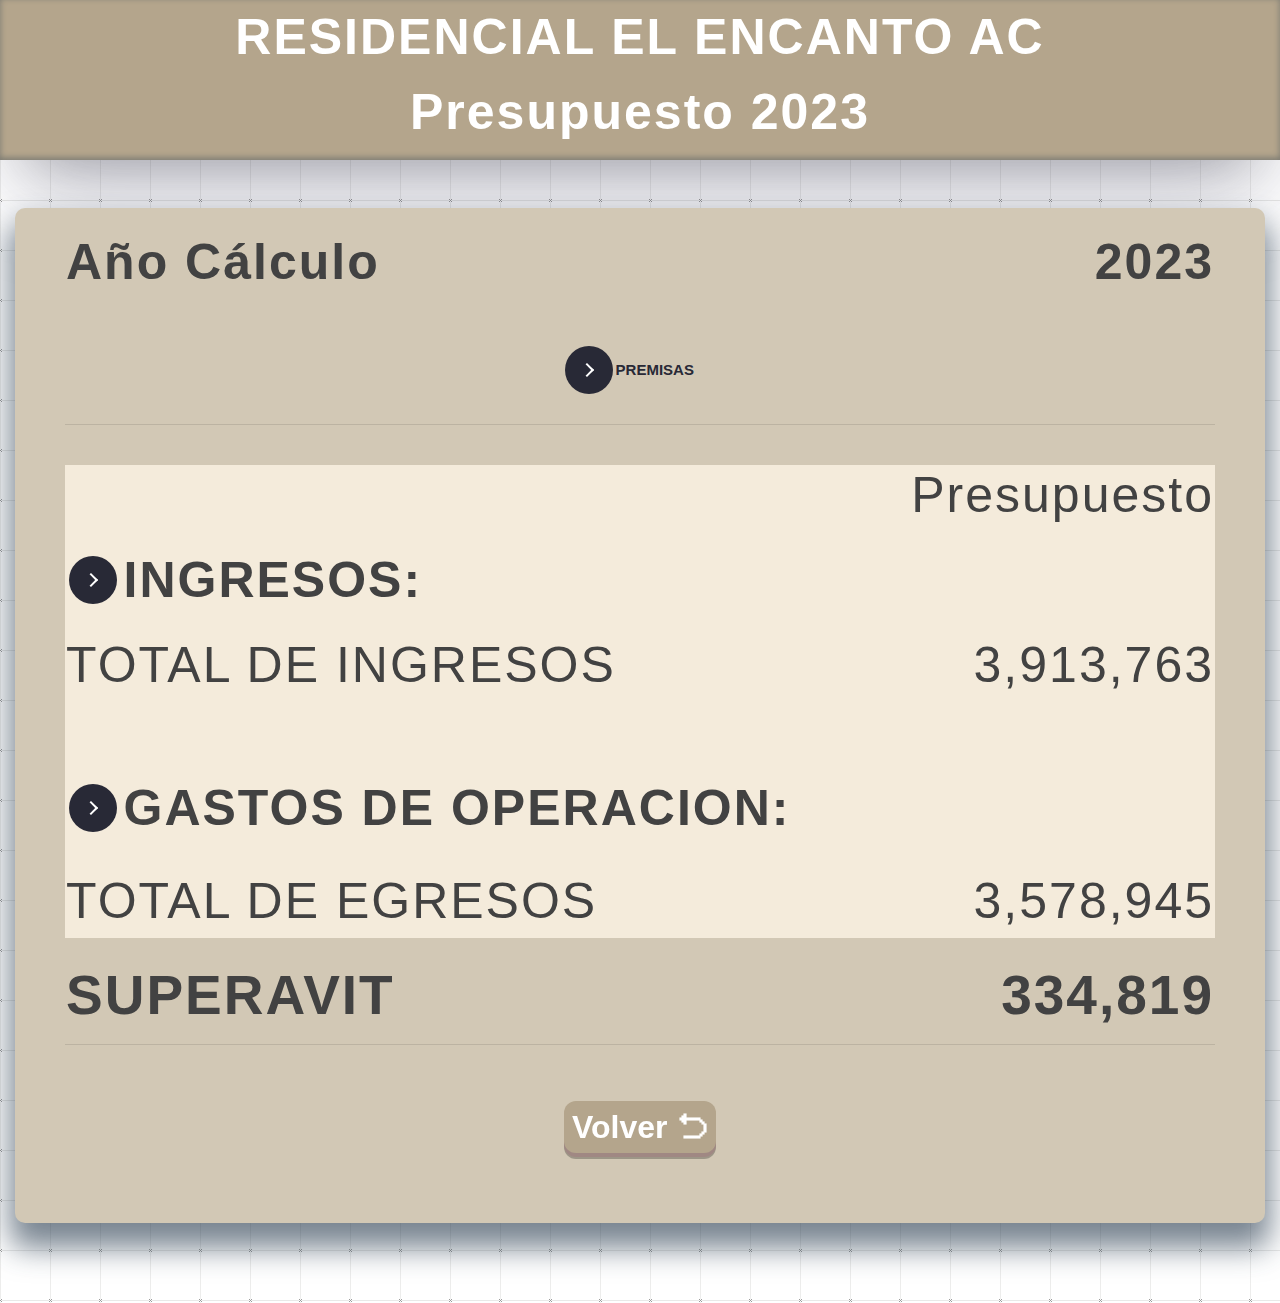
==== commit 6678b504: "Initial commit" ====
--- a/presupuesto.html
+++ b/presupuesto.html
@@ -470,7 +470,7 @@
                                     </tr>
                                     <tr>
                                         <td style="text-align: left;">
-                                            Finíquitos
+                                            Finiquito
                                         </td>
                                         <td style="text-align: right;">
                                             85000
@@ -583,7 +583,7 @@
                                     </tr>
                                     <tr>
                                         <td style="text-align: left;">
-                                            Gastos de reparaciónes
+                                            Gastos de reparación
                                         </td>
                                         <td style="text-align: right;">
                                             7,159
@@ -591,7 +591,7 @@
                                     </tr>
                                     <tr>
                                         <td style="text-align: left;">
-                                            Mantenimiento de áreas comúnes
+                                            Mantenimiento de áreas comunes
                                         </td>
                                         <td style="text-align: right;">
                                             192,575
@@ -892,20 +892,20 @@
                     </tbody>
                 </table>
                 <br>
-                <div class="inicio">
-                    <table style="width: 100%; border-collapse: collapse;" class="tablaP">
-                        <tbody>
-                            <tr>
-                                <td style="width: 50%; text-align: left; font-size: 55px;">
-                                    SUPERAVIT
-                                </td>
-                                <td style="width: 50%; text-align: right; font-size: 55px;">
-                                    334,819
-                                </td>
-                            </tr>
-                        </tbody>
-                    </table>
-                </div>
+
+                <table style="width: 100%; border-collapse: collapse;" class="tablaP">
+                    <tbody>
+                        <tr>
+                            <td style="width: 50%; text-align: left; font-size: 55px;">
+                                SUPERAVIT
+                            </td>
+                            <td style="width: 50%; text-align: right; font-size: 55px;">
+                                334,819
+                            </td>
+                        </tr>
+                    </tbody>
+                </table>
+
                 <hr>
                 <br>
             </div>
@@ -921,4 +921,4 @@
     </button>
 </footer>
 <br>
-<br>
+<br>